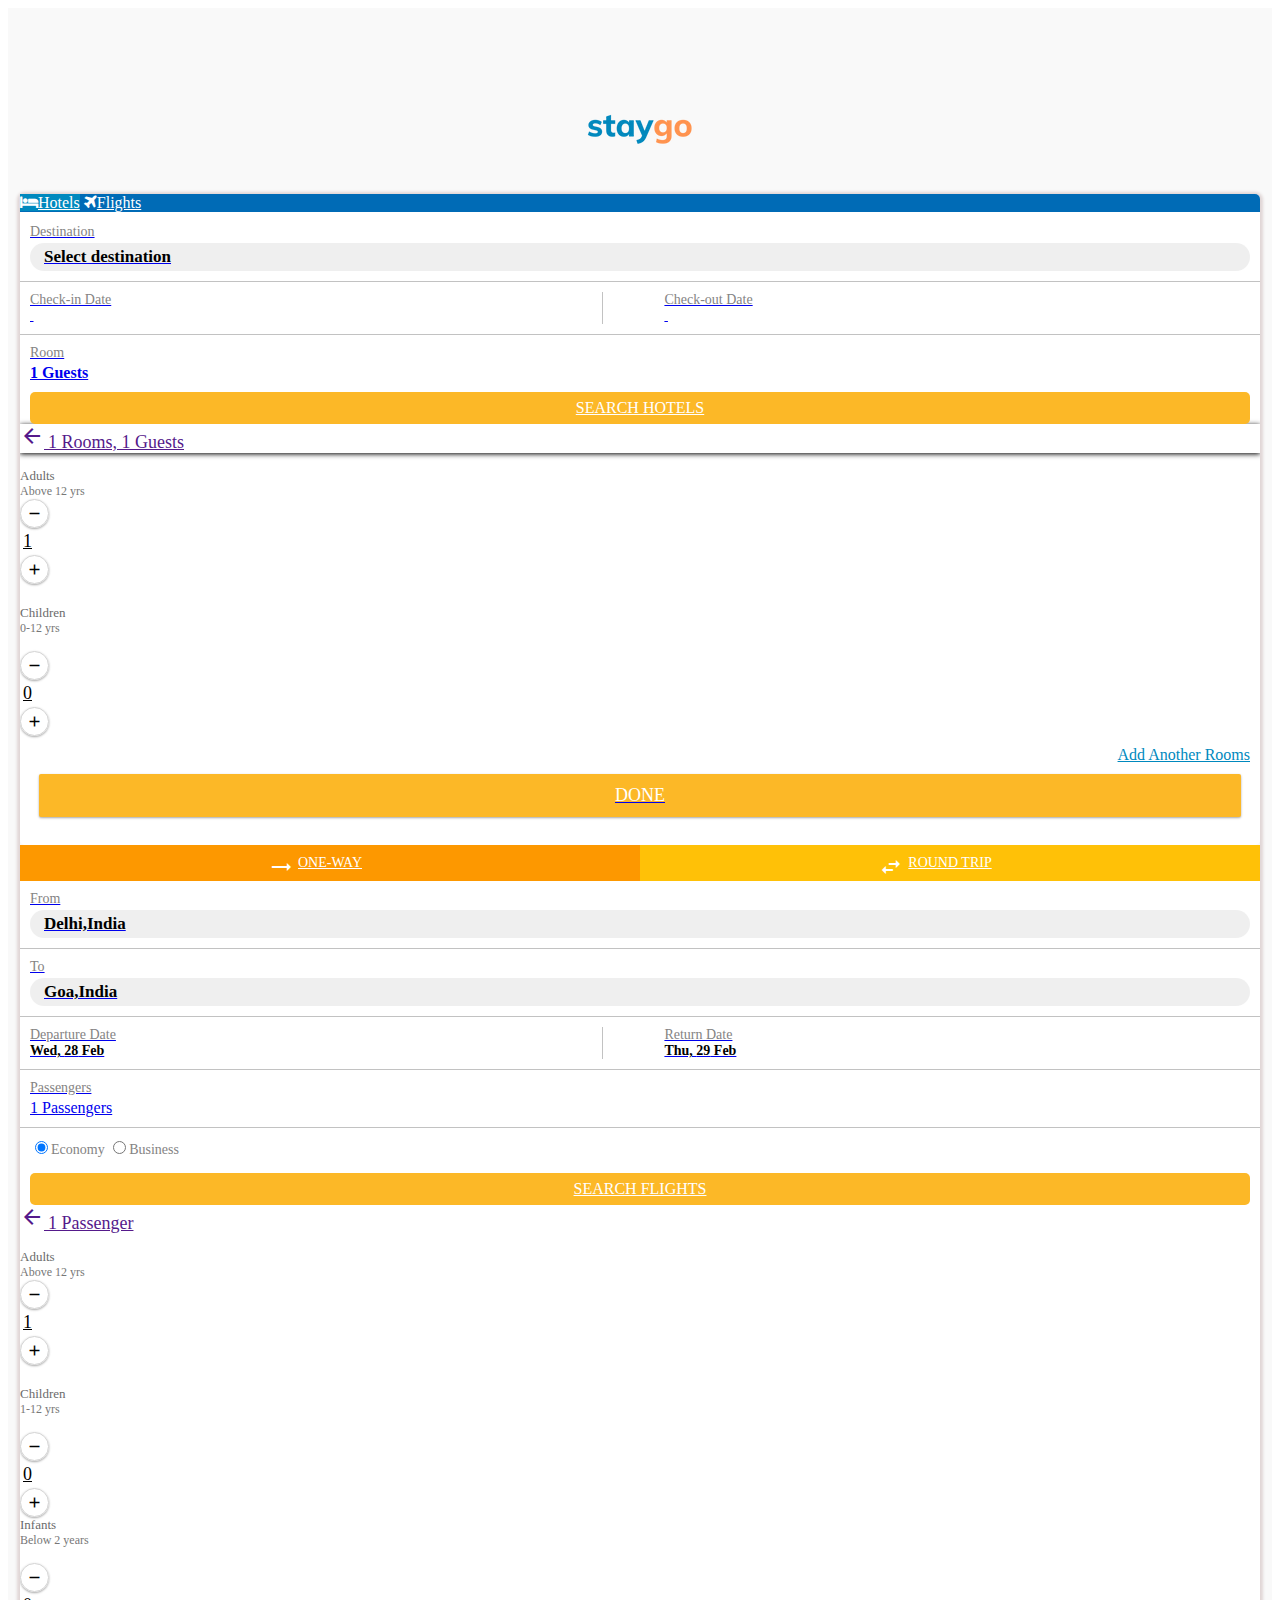
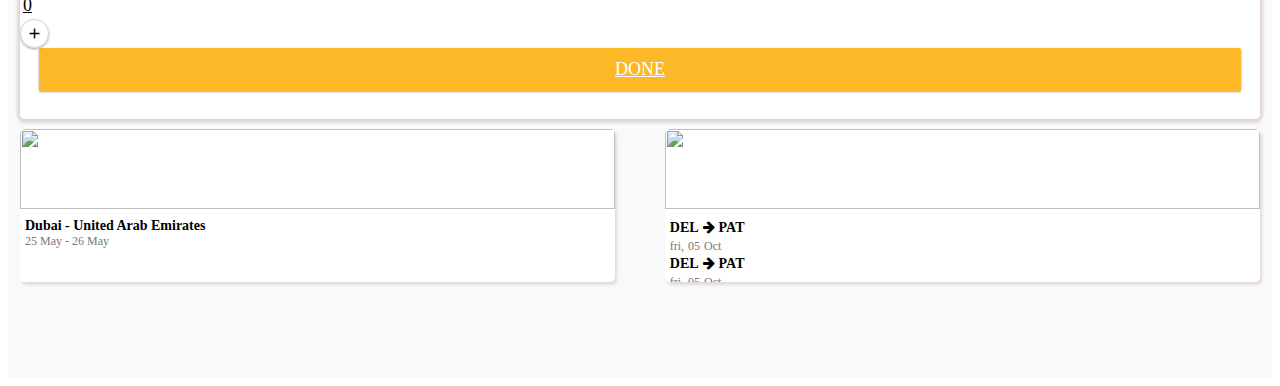
==== index.html @ bd372b21 "Update index.html" ====
<!DOCTYPE html>
<!--
    Copyright (c) 2012-2016 Adobe Systems Incorporated. All rights reserved.

    Licensed to the Apache Software Foundation (ASF) under one
    or more contributor license agreements.  See the NOTICE file
    distributed with this work for additional information
    regarding copyright ownership.  The ASF licenses this file
    to you under the Apache License, Version 2.0 (the
    "License"); you may not use this file except in compliance
    with the License.  You may obtain a copy of the License at

    http://www.apache.org/licenses/LICENSE-2.0

    Unless required by applicable law or agreed to in writing,
    software distributed under the License is distributed on an
    "AS IS" BASIS, WITHOUT WARRANTIES OR CONDITIONS OF ANY
     KIND, either express or implied.  See the License for the
    specific language governing permissions and limitations
    under the License.
-->

<head>
    <meta charset="utf-8" />
    <meta name="format-detection" content="telephone=no" />
    <meta name="msapplication-tap-highlight" content="no" />
    <meta name="viewport" content="user-scalable=no, initial-scale=1, maximum-scale=1, minimum-scale=1, width=device-width" />
    <!-- This is a wide open CSP declaration. To lock this down for production, see below. -->
    <!-- <meta http-equiv="Content-Security-Policy" content="default-src * 'unsafe-inline'; style-src 'self' 'unsafe-inline'; media-src *" />
    Good default declaration:
    * gap: is required only on iOS (when using UIWebView) and is needed for JS->native communication
    * https://ssl.gstatic.com is required only on Android and is needed for TalkBack to function properly
    * Disables use of eval() and inline scripts in order to mitigate risk of XSS vulnerabilities. To change this:
        * Enable inline JS: add 'unsafe-inline' to default-src
        * Enable eval(): add 'unsafe-eval' to default-src
    * Create your own at http://cspisawesome.com
    -->
    <!--
    <meta http-equiv="Content-Security-Policy" content="default-src *  data: gap: 'unsafe-inline' https://ssl.gstatic.com; style-src * 'unsafe-inline'; media-src *; script-src * 'unsafe-inline' " />
	-->
    <!--
	<meta http-equiv="Content-Security-Policy" content="img-src * 'self'; default-src *;  style-src * 'self' 'unsafe-inline' 'unsafe-eval';  script-src * 'self' 'unsafe-inline' 'unsafe-eval';"> -->

    <meta http-equiv="Content-Security-Policy" />
    <link href="https://fonts.googleapis.com/icon?family=Material+Icons" rel="stylesheet">
    <!-- Path to Framework7 Library CSS-->
    <link rel="stylesheet" href="css/framework7.material.min.css">
    <link rel="stylesheet" href="css/framework7.material.colors.min.css">
    <link rel="stylesheet" href="https://maxcdn.bootstrapcdn.com/font-awesome/4.7.0/css/font-awesome.min.css">
    
    <!-- Path to your custom app styles-->
    <link rel="stylesheet" href="css/my-appns.css">
	<link rel="stylesheet" href="css/my-app.css">
	<script type="text/javascript" src="//maps.googleapis.com/maps/api/js?key=AIzaSyB2xTOKHvuxgfndELjPAFrfYvoUbWLWhGo&sensor=false&libraries=places&"></script>
	<script src="js/infobox.js"></script> 
	 
    <title>staygo</title>
	
</head>

<body class="theme-green">
	<div class="lds-grid-loading  pageFlashLoaderKK" style="display:none;">
	  <div class="lds-grid">
	    <img src="img/logo_11.png">
	  </div>
	  <div class="lds-grid">
	   <img src="img/logo_5.svg" style="margin:25px;">
	  </div>
	  
	</div>
   
    <div class="views">
        <div class="view view-main">
            <div class="pages navbar-fixed toolbar-fixed">
                <div class="page pageBackgroundColor" data-page="index">
                   
                    <div class="page-content home-page-padding">
                        <div class="HomeCard">
                            <div class="carBackColor">
                                <a href="#" class="HomeLogoimg"><img src="img/logo_11.png"></a>
									<!--<div class="Searchall">Search all travel deals, in one go</div>-->
                                <div class="card-content-inner1">
                                    <div class="" id="chevron">
                                      
                                    </div>
                                </div>
                            </div>
							</div>

<div class="box-shadows">
                            <div class="toolbar tabbar toolbar-bottom">
    <div class="toolbar-inner">
      <a href="#tab-1" class="tab-link tab-link-active active"><i class="fa fa-bed"></i>Hotels</a>
      <a href="#tab-2" class="tab-link"><i class="fa fa-plane"></i>Flights</a>
      
    </div>
  </div>  
  <div class="tabs">
    <div id="tab-1" class="page-content tab tab-active active">
      <div class="block">
	  <div data-page="search-hotels">
	   
          <div class="search-hotelspage">
		
        <form class="BoxPageForm" name="searchHotel_frm" id="searchHotel_frm">   
		<div class="content-block paddingNOne">
		     <input type="hidden" name="latitude" id="latitude" value="" />
			 <input type="hidden" name="longitude" id="longitude" value="" />
			 <input type="hidden" name="destination" id="destination" value="" />
			 <input type="hidden" name="region_id" id="region_id" value="" />
			 <input type="hidden" name="region_name" id="region_name" value="" />
				<div class="HotelDiVBox">
					
					<div class="HotelDiVBoxRight">
						<a href="#" id="autocomplete-standalone-popup">
						<p class="item-title Pseitel">Destination</p>
						<p class="item-after PseitelDes"  id="selectedDest">Select destination</p>
						</a>
					</div>
				</div>
				<div class="HotelDiVBox">
				
					
					<div class="HotelDiVBoxRight Dateposition">
						<input type="hidden" name="startDate" id="startDate" value="">
						<input type="hidden" name="endDate" id="endDate" value="">
						 <a href="#" class="col-33 startDatecss calendarDatein" id="adivahacalendar">
                        
                        <div class="BoxPageLoc">Check-in Date</div>
						<div class="BoxPagebold" id="startDate_txt">&nbsp;</div>
						
                    </a>
						
						 <a href="#" class="col-33 endDatecss calendarDateout" id="">
                       <div class="BoxPageLoc">Check-out Date</div>
                        <div class="BoxPagebold" id="endDate_txt">&nbsp;</div>
						 
                    </a>
					<input type="text" name="appCalendar" id="appCalendar" value="" style="opacity: 0;">
					</div>
				</div>
			 
			   <div class="HotelDiVBox HotelDiVBox-last">
					
					<div class="HotelDiVBoxRight">
						<a href="#" data-popup=".aautocomplete-standalone-popup" class="open-popup">
						<p class="item-title Pseitel">Room</p>
						<p class="item-after "  id="selectedDest_adults">1 Guests</p>
						</a>
					</div>
				</div>
			 
			 
			 <a href="#" class="findHotelResults with-animation"><div class="btnHotelrel">SEARCH HOTELS</a></div>
			 
		<!-- Two popup use code -->
	  <div class="popup aautocomplete-standalone-popup">
		 <div class="navbar">
           <div class="navbar-inner">
             <div class="left"><a href="" class="link close-popup"><i class="material-icons">arrow_back</i> 
			   <span class="BoxPageNavbarTitle" id="roomGuestTxt">1 Rooms, 1 Guests </span></a></div>
              <!--<div class="right"> <a href="" class="link"><i class="material-icons">restore</i></a></div>-->
            </div>
         </div>
         <div class="page-content-not-use">
		  <div id="hotelroomspacksDetails"> <!-- Start Room List -->
		   <div class="card ks-facebook-card roomListcls">
		    <input type="hidden" name="adults[]" id="adults_0" value="1">
		    <input type="hidden" name="childs[]" id="childs_0" value="0">
			<div class="card-footer no-border"><a href="#" class="link rooming">Room</a></div>
				<div class="card-content"> 
				 <div class="content-block"> 
					<div class="roomPagePadding"> 
						<div class="row margin_br">
							<div class="col-60"> 
								<div class="roomPageTitle">Adults</div>
								<div class="roomPageTitleBottom">Above 12 yrs</div>
							</div>
							<div class="col-40">
								<div class="row roomPagePaddingBottom">
									<div class="col-33">
										<a href="#" class="link left pack_circle minusAdults" rel="0" ><i class="material-icons">remove</i></a>
									</div>
									<div class="col-33">
										<a href="#" class="link center" id="countAdults_0">1</a> 
									</div>
									<div class="col-33">
										<a href="#" class="link right pack_circle plusAduls" rel="0"><i class="material-icons">add</i></a>
									</div>
								</div>
							</div>
						</div>
					</div>
					<div class="roomPagePadding"> 
						<div class="row">
							<div class="col-60 marginbr"> 
								<div class="roomPageTitle">Children</div>
								<div class="roomPageTitleBottom">0-12 yrs</div>
							</div>
							<div class="col-40">
								<div class="row roomPagePaddingBottom">
									<div class="col-33">
										<a href="#" class="link left pack_circle minusChilds" rel="0"><i class="material-icons">remove</i></a>
									</div>
									<div class="col-33">
										<a href="#" class="link center" id="countChilds_0">0</a> 
									</div>
									<div class="col-33">
										<a href="#" class="link right pack_circle plusChilds" rel="0"><i class="material-icons">add</i></a>
									</div>
								</div>
							</div>
						</div>
						<div class="row">
							<div class="col-30">&nbsp;</div>
							<div class="col-70 childAgeCls" id="childAgeList_0"></div>
						</div>
					</div>
				</div>
			</div>
		</div>
	  </div><!-- End Room List-->	
	  
	  <div class="btn_addRooms">
	   <a href="#" class="addMoreRooms">Add Another Rooms</a>
	   <input type="hidden" name="number_of_rooms" id="number_of_rooms" value="1">
	    <input type="hidden" name="total_guest" id="total_guest" value="1">
	  </div>
	   <a href="#" class="close-popup"><div class="btn_DoneRooms">Done</div></a>
    </div>
	
   </div>
  </div> 
  </form>
  </div>
 </div>
 <div class="panel-overlay"></div>
 </div>
</div> 
 <!-- Tab2 start -->	
 <div id="tab-2" class="page-content tab">
      <div class="block">
        
        <div class="page-contents">
		
		<div class="flightRound">
		 <a href="#" class="tripType active" rel="oneway"><i class="material-icons">trending_flat</i>ONE-WAY</a>
		 <a href="#" class="tripType" rel="round"><i class="material-icons">swap_horiz</i>ROUND TRIP</a>
		</div>
			
       <form class="BoxPageForm" name="searchFlight_frm" id="searchFlight_frm">
        <input type="hidden" name="one_way" id="one_way" value="true">
        <input type="hidden" name="flight_from" id="flight_from" value="Delhi, India"> 		
        <input type="hidden" name="flight_locationId" id="flight_locationId" value="DEL">
     
        <input type="hidden" name="flight_to" id="flight_to" value="Goa, India"> 	 
        <input type="hidden" name="flight_to_locationId" id="flight_to_locationId" value="GOI">		
		<div class="content-block paddingNOne">
				<div class="HotelDiVBox">
					
					<div class="HotelDiVBoxRight">
						<a href="#" id="flight-autocomplete-standalone-popup-from">
						<p class="item-title Pseitel">From</p>
						<p class="item-after PseitelDes" id="flight_selectedDest">Delhi,India</p>
						</a>
					</div>
				</div>
				
				<div class="HotelDiVBox">
					
					<div class="HotelDiVBoxRight">
						<a href="#" id="flight-autocomplete-standalone-popup-to">
						<p class="item-title Pseitel">To</p>
						<p class="item-after PseitelDes"  id="flight_selectedToDest">Goa,India</p>
						</a>
					</div>
				</div>
				<div class="HotelDiVBox Dateposition">
				
					<div class="HotelDiVBoxRight">
						<input type="hidden" name="fligth_startDate" id="fligth_startDate" value="">
						<input type="hidden" name="fligth_endDate" id="fligth_endDate" value="">
						<a href="#" class="col-33 flightstartDatecss calendarDatein" id="adivahacalendar">
                        <div class="BoxPageLoc">Departure Date</div>
						<div class="BoxPagebold" id="fligth_startDate_txt">Wed, <span class="Date_txt">28</span> Feb</div>
                    </a>
					<a href="#" class="col-33 flightendDatecss calendarDateout " id="">
                     <div class="BoxPageLoc">Return Date</div>
                     <div class="BoxPagebold" id="fligth_endDate_txt">Thu, <span class="Date_txt">29</span> Feb</div>
                    </a>
					<input type="text" name="flightappCalendar" id="flightappCalendar" value="" style="opacity: 0;">
					</div>
				</div>
			    <div class="HotelDiVBox ">
				
					<div class="HotelDiVBoxRight">
						<a href="#" data-popup=".flight-aautocomplete-standalone-popup" class="open-popup">
						<p class="item-title Pseitel">Passengers</p>
						<p class="item-after "  id="selectedPassengers">1 Passengers</p>
						</a>
					</div>
				</div>
				<div class="HotelDiVBox HotelDiVBox-last HotelDiVBox-last-flight">
					
					<div class="HotelDiVBoxRight">
					<p class="item-title Pseitel">
					  <input type="radio" name="result" checked="checked" value="Economy">Economy 
					  <input type="radio" name="result" value="Business">Business
					 </p>
					</div>
				</div>
			 
			 
			 <div class="btnHotelrel"><a href="#" class="findFlightResults with-animation">SEARCH FLIGHTS</a></div>
		
	  <div class="popup flight-aautocomplete-standalone-popup">
		 <div class="navbar">
           <div class="navbar-inner">
             <div class="left"><a href="" class="link close-popup"><i class="material-icons">arrow_back</i> 
			   <span class="BoxPageNavbarTitle" id="roomGuestTxt">1 Passenger </span></a></div>
            </div>
         </div>
         <div class="page-content-not-use">
		  <div id="roomspacksDetails"> 
		  <div class="card ks-facebook-card flight_roomListcls">
		    <input type="hidden" name="adults" id="adults" value="1">
		    <input type="hidden" name="childs" id="childs" value="0">
			<input type="hidden" name="infants" id="infants" value="0">
			<div class="card-footer no-border"><a href="#" class="link">&nbsp;</a></div>
				<div class="card-content"> 
				 <div class="content-block"> 
					<div class="roomPagePadding"> 
						<div class="row margin_br">
							<div class="col-60"> 
								<div class="roomPageTitle">Adults</div>
								<div class="roomPageTitleBottom">Above 12 yrs</div>
							</div>
							<div class="col-40">
								<div class="row roomPagePaddingBottom">
									<div class="col-33">
										<a href="#" class="link left pack_circle managePassenger" mType="adults" aType="remove"><i class="material-icons">remove</i></a>
									</div>
									<div class="col-33">
										<a href="#" class="link center" id="countAdults">1</a> 
									</div>
									<div class="col-33">
										<a href="#" class="link right pack_circle managePassenger" mType="adults" aType="add"><i class="material-icons">add</i></a>
									</div>
								</div>
							</div>
						</div>
					</div>
					<div class="roomPagePadding"> 
						<div class="row">
							<div class="col-60 marginbr"> 
								<div class="roomPageTitle">Children</div>
								<div class="roomPageTitleBottom">1-12 yrs</div>
							</div>
							<div class="col-40">
								<div class="row roomPagePaddingBottom">
									<div class="col-33">
										<a href="#" class="link left pack_circle managePassenger" mType="childs" aType="remove"><i class="material-icons">remove</i></a>
									</div>
									<div class="col-33">
										<a href="#" class="link center" id="countChilds">0</a> 
									</div>
									<div class="col-33">
										<a href="#" class="link right pack_circle managePassenger" mType="childs" aType="add"><i class="material-icons">add</i></a>
									</div>
								</div>
							</div>
						</div>
					</div>
					<div class="roomPagePadding"> 
						<div class="row">
							<div class="col-60 marginbr"> 
								<div class="roomPageTitle">Infants</div>
								<div class="roomPageTitleBottom">Below 2 years</div>
							</div>
							<div class="col-40">
								<div class="row roomPagePaddingBottom">
									<div class="col-33">
										<a href="#" class="link left pack_circle managePassenger" mType="infants" aType="remove"><i class="material-icons">remove</i></a>
									</div>
									<div class="col-33">
										<a href="#" class="link center" id="countInfants">0</a> 
									</div>
									<div class="col-33">
										<a href="#" class="link right pack_circle managePassenger" mType="infants" aType="add"><i class="material-icons">add</i></a>
									</div>
								</div>
							</div>
						</div>
					</div>
					
				</div>
			</div>
		</div>
	  </div>	
	   <div class="btn_DoneRooms"><a href="#" class="close-popup">Done</a></div>
    </div>
	
   </div>
  </div> 
  </form>
  
 </div>
 </div>
 </div>
</div> <!-- Close Tabs -->
</div>
<div class="history-home-page">
	<div class="history-home-page-main"  id="storeHotelLists">
		<div class="history-home-page-main-left">
			<img src="img/hotels1.jpeg">
		</div>
		<div class="history-home-page-main-right">
			<div class="history-home-text">Dubai - United Arab Emirates </div>
			<div class="history-home-text1">25 May - 26 May </div>
			<div class="history-home-text2" style="width:50%;float:left;"><i class="fa fa-user"></i> 2 Guests </div>
			<div class="history-home-text3" style="width:50%;float:left;"><i class="fa fa-bed"></i>1 Room </div>
		</div>
		
	</div>
</div>

<div class="history-home-page"  style="margin-left: 4%;">
<div class="history-home-page-main" id="storeFlightLists">

	<div class="history-home-page-main-left">
		<img src="img/flights1.jpeg">
	</div>
	<div class="history-home-page-main-right">
		<div class="history-recents">
			<div class="history-recents-left">
				<div class="deltopatfri">
				<div class="deltopatfri1">
					<span>DEL</span> <span><i class="fa fa-arrow-right"></i></span> <span>PAT</span>
					</div>
						<div class="deltopatfri2">
					<span>fri,</span> <span>05</span> <span>Oct</span>
				</div>
					
				</div>
				<div class="deltopatfri">
				<div class="deltopatfri1">
					<span>DEL</span> <span><i class="fa fa-arrow-right"></i></span> <span>PAT</span>
					</div>
						<div class="deltopatfri2">
					<span>fri,</span> <span>05</span> <span>Oct</span>
				</div>
					
				</div>
		</div>
	
		</div>
	
		
		<div class="history-home-text2"><i class="fa fa-briefcase"></i>  Economy<span class="economyadlet">1 <i class="fa fa-male"></i> </span> </div>
		
	</div>
</div>
 
</div>
					 
 <!---->


</div>
</div>
</div>
</div>

    <!-- Path to Framework7 Library JS-->
    <script type="text/javascript" src="js/framework7.min.js"></script>
    <!-- Path to your app js-->
    <script type="text/javascript" src="js/my-app.js"></script>
    <script type="text/javascript" src="cordova.js"></script>
    <script type="text/javascript" src="js/index.js"></script>
	
    <script type="text/javascript">
        app.initialize();
    </script>
</body>

</html>
---- css/my-app.css ----
* {box-sizing: border-box;outline: 0;border-collapse: collapse;}
.navbar{background-color: #0089be  !important;}
.HomeCard{}
.card-content-inner1{position: absolute;top: 127px;left: 0px;right: 0px;overflow-y: hidden;}
.titeltext{font-size:15px;color:#192044;padding:7px 7px 7px 8px;font-weight:500;text-align:center}
.buttonspace{    min-height: 52px;}
 .theme-green .toolbar{    background-color: #006bb6;}
.buttoncol{padding:35px;width:50%;height:50%;text-align:center}
 .toolbar-fixed .page-content {
      padding: 6em 12px !important;
    
}
.navbar-fixed.toolbar-fixed .page-content{ }
.contentblock1{
	margin: 0px;
    padding: 0px;
    width: 100%;
    float: left;
    padding-top: 7rem;
    display: flex;
    justify-content: center;
    padding-bottom: 0px;
}
.contentblock1 li{float: left;text-align: center;margin-bottom: 20px;}
.contentblock1 li:first-child{margin-right:12px;}
.contentblock1 li a{float: left;
    margin: 0 auto;
    display: inline-block;
    padding: 18px 38px;
    background-color: rgba(0, 188, 212, 0.8);
    border-radius: 5px;
    border: 1px solid #fff;}
.contentblock1 li a i{
       height: 70px;
    width: 95px;/*
    border-radius: 15px;
    border: 2px solid #ddd;
    padding: 18px 0px 0px 0px;*/
    font-size: 40px;    display: inline;}
.buttonhomecard .card-content{width: 80%;margin: 0 auto;}
	
.contentblock1 li a .displaysection {
    display: none;
    font-size: 13px;   /* margin-top: 10px;*/
}

.buttonhomecard{    background-color: transparent;
      float: left;
    width: 100%;
    margin: 42px 0px 0px 0px;
    box-shadow: none;
;}
.carBackColor{/*position: relative;top: 8em;    margin-top: 57px;*/}

.colorIcons{color:#ddd}.colorIcons i{color:#ddd;background-color:#ddd}

.homeadCard .buttons-row .button{    margin-bottom: 15px;
    display: inline-block;
    width: 90px;
    height: 90px;
    text-align: center;
   
    border-radius: 50%;
    background-color: transparent !important;
    padding: 25px;
    font-size: 13px;
    text-transform: capitalize;
    line-height: 22px!important;
    color: #fff;}
.buttonhomecard .with-animation{background-color: #5f707f !important;color: #ffffff;}
.homeadCard .buttons-row .button i{    font-size: 19px;
    border: 2px solid #fff;
    border-radius: 50%;
    height: 60px;
    width: 60px;}


img.ks-demo-lazy {display: block;width: 100%;height: auto;}
.boxPage-title{color: #fff;background-color: #393939;margin: 0px;padding: 16px;text-align: left;position: relative; padding-left: 44px;}
.BoxPageForm{width: 100%;float: left;}
.BoxPageBorder-bottom{border-bottom: 1px solid #ccc;padding-bottom: 12px;margin-top: 18px;}
.BoxPageDelhi{ font-size: 20px;color: #000;font-weight: 550;}	
.LocationPageDiv{width: 100%;display: inherit;padding: 1em 0em 0.4em 0em;border-bottom: 1px solid #ececec;}	
.BoxPageLoc .material-icons{font-size: 13px;}
.ks-facebook-card .card-footer {background: #fafafa;}	
.ks-facebook-card .card-footer a:first-child{color: #81848b;font-weight: 500;padding: 0px;text-align: left;}	
.ks-facebook-card .card-footer a {color: #81848b;font-weight: 500;padding: 0px;text-align: right;}	
.ks-facebook-card .card-footer a i{margin-top: 6px;}	
.LocationPageTitle{color: #34a496;font-size: 17px;font-weight: 400;margin: 0px;}	
.LocationPageIcons{color: #2f2f2f;font-size: 22px;}	
.LocationPageText{color: #000;font-size: 18px;}	
.roomPageTitle{font-size: 13px;color: #6b6b6b;}	
.roomPageTitleBottom{color: #777;font-size: 12px;}
.roomPagePadding{padding: 1em 0em 1em 0em;}	
.roomPagePaddingBottom{padding: 0em 0em;}	
.boxPagepage-content{padding:0px;}
.BoxPageNavbarTitle{padding: 0em 0em 0em 0em;font-size: 18px;}
.search-hotelspage .navbar{box-shadow: 0px 1px 5px #000000;}
.search-resultsPageNavbarTitle{padding: 0em 0em 0em 0em;font-size: 17px;}
.search-resultsPageNavbarTitlef{font-size: 12px;color: #fff;}
.boxPage-title .material-icons{font-size: 20px;position: absolute;top: 16px;left: 25px;}
.BoxPageHotelNear{font-size: 20px; margin-left: 40px;}
.boxPagebrightnessIcons{text-align:center;}
.boxPagebutton-big{font-size: 14px;padding: 0.5em;height: inherit;margin-top: 5em;}	
.locationPageNaver{background-color: #fff !important;box-shadow: 0 10px 20px rgba(0,0,0,.19), 0 6px 6px rgba(0,0,0,.23) !important;top: 0px;left: 0px;right: 0px;position: absolute;}	
.locationPageNaver .material-icons{color:#000;position: relative;left: 10px;top: 4px;}	
.panel { width: 80%; }
.toolbar-inner {  }
.theme-green .searchbar{    background-color: #0089be;}
.locationPagePlaceholder input[placeholder] {color: #b5b0b0 !important;border-bottom: 0px solid #7d0b0b;font-size: 16px;    padding: 18px!important;}
.SearchPagetile{background-color: #0089be;margin: 0px;padding: 0px;text-align: center;position: fixed;left: 0px;right: 0px;z-index: 999; box-shadow: 0 2px 12px rgba(0,0,0,.175);}
.locationPagePlaceholder{min-height: 56px;width: 100%;}
.SearchPagetile>.buttons-row>a{margin: 0px;padding:0em;color: #fff !important;font-size: 14px;text-transform: capitalize;border-left: 1px solid #6d9e3c;
    border-right: 1px solid #8bc550;}
.SearchPagetile>.buttons-row>a:last-child{border-right: 0px solid #fff;}
.ResultsPageCard .card .item-content .item-inner:after{height: 0px;}
.ResultsPageMaxWidth{background-color:transparent;-webkit-background-size:cover;background-size:cover;-webkit-transform:translate3d(0,0,0) scale(1);-moz-transform:translate3d(0,0,0) scale(1);-ms-transform:translate3d(0,0,0) scale(1);-o-transform:translate3d(0,0,0) scale(1);transform:translate3d(0,0,0) scale(1);-webkit-transition-duration:.4s;-moz-transition-duration:.4s;-ms-transition-duration:.4s;-o-transition-duration:.4s;transition-duration:.4s;width:100px;height:100px;overflow:hidden;position:relative}
.ResultsPageMaxWidth img{width: 100%;height: 100%;}
.Resultsfavorite{color:#fdfdfd!important;position:absolute;right:8px;top:66px;font-size:20px!important}
.ResultsTetelHotel{font-size: 18px;
    }	
.ResultsTetelHotell{font-size: 11px !important;color: #807c7c;    margin: 0px 0px 0px 0px;}
.ResultsTetelstar_rate{color: #807c7c;font-size: 12px !important;    margin: 0px 0px 0px 0px;}
.ResultsTetelstar_rate i{font-size: 12px;
    padding: 0 4px 0 0;
    position: relative;
    top: 1px;
    color: #0089be;}
.ResultsTetelReviews{color: #8b8b8b;font-size: 10px !important;width:100%;}
.TripAdvisorImg{
	background: url([data-uri]) no-repeat center;
  -webkit-background-size: cover;
  background-size: cover;
  -webkit-transform: translate3d(0, 0, 0) scale(1);
  -moz-transform: translate3d(0, 0, 0) scale(1);
  -ms-transform: translate3d(0, 0, 0) scale(1);
  -o-transform: translate3d(0, 0, 0) scale(1);
  transform: translate3d(0, 0, 0) scale(1);
  -webkit-transition-duration: 400ms;
  -moz-transition-duration: 400ms;
  -ms-transition-duration: 400ms;
  -o-transition-duration: 400ms;
  transition-duration: 400ms;
  float: left;width: 25px;height: 18px;margin: 0px 1px 0px 0px;}
.item-innerPrices{    position: absolute;
    background: #00000085;
    width: 31%;
    display: inherit;
    top: 4em;}	
.sre4pde40{top: 86px;position: absolute;right: 10px;font-size: 13px;font-weight: 600;color: #7a9769;}	
.itemTitel12{text-decoration: line-through;
    font-size: 11px;
    color: #9E9E9E;
    margin: 5px 5px;}	
.itemTitel12{}
.itemTitel24price{    color: #fff;
    font-size: 15px;
    font-weight: 600;}
.itemTitel2Night{color: #a1a1a1;font-size: 11px;}
.itemTitel6room{color: #cd7068;font-size: 10px;}
.CardFooterMateriall{background-color: #fafafa;min-height:20px;border: 2px solid #fafafa;border-radius: 61px margin: 12px;}
.CardFooterMateriall a{color: #1c1c1c !important;font-size: 12px;}
.CardFooterMateriall a i{font-size: 11px;color: green;font-weight: 600;float: left;padding: 2px 0px 0px 0px;}
.material-iconsclear{}
.CardFooterMaterial{padding: 0px 16px;}
.CardFooterMaterial:before{height:0px;}	 
.CardFooterMateriall:before{height:0px;}
.FooterMaterialDeal{background:url(../img/deal.png) center no-repeat;background-size:100%;margin:4px 18px 6px 1px;padding:9px 13px;color:#fff!important;font-size:9px;width:7%}
.FootFlatOff{font-size: 10px;color: #444!important;font-weight: 600;width: 100%;}
.fooAddMore{color: #28a995!important;font-size: 9px;}
.ResultsPagehover{-moz-transition:all 0.3s;-webkit-transition:all 0.3s;transition:all 0.3s;overflow: hidden;padding: 0px !important;}
.ResultsPagehover:hover .ResultsPageMaxWidth{-moz-transform:scale(1.1);-webkit-transform:scale(1.1);transform:scale(1.1);}
.ft-detail-header-img .card-header {min-height: 292px;background-size: cover;background-position: center;padding:0px;}
.cardDiscoverLowest{padding: 1em;}
.cardDiscoverLowest>.card-content>.list-block>ul>li>a{}
.cardDiscoverLowest>.card-content>.list-block>ul>li>a>.item-media{}
.cardDiscoverLowest>.card-content>.list-block>ul>li>a>.item-media>i{color: #798a92;}
.cardDiscoverLowest>.card-content>.list-block>ul>li>a>.item-inner{}
.cardDiscoverLowest>.card-content>.list-block>ul>li>a>.item-inner>.item-title{font-size: 16px;color: #000;}
.cardDiscoverLowest>.card-content>.list-block>ul>li>a>.item-inner:after{height: 0px;}
/*.pageBackgroundColor{background: #edf0f5;}*/
.pageBackgroundColor{  
   }
.pageBackgroundColor .home-page-padding	{    background-color: transparent;}
.pageBackgroundColor .navbar {background-color: transparent !important;}
.GoanlabelIoncs{background-color: #444;box-shadow: 0 10px 20px rgba(0,0,0,.19), 0 6px 6px rgba(0,0,0,.23);margin: 0 auto;border-radius: 50%; height: 39px;width: 50px;padding: 11px 0px 0px 0px;text-align: center;font-size: 25px;color: #fff;}
.search-resultsPagebottom{background-color: #545454 !important;}
.search-resultsPagebottom a{padding: 0px 12px 0px 7px !important;text-transform: uppercase;}
.search-resultsPagebottom a i{font-size: 25px;padding: 6px 5px 6px 0px;}
.GoanlabelTitle{font-size: 20px;}
.Goanlabelcode{color: #a59e9e;}
.DoneBtn{position: fixed;bottom: 0px;left: 0px;right: 0px;border-radius: 0px;}
.navbarHome{margin: 0px;padding: 0px;text-transform: capitalize;font-size: 13px;}
.BottonRowHome .active{    border-bottom: 2px solid #fff;}
.navbarHome a{color: #fff;font-size: 16px;padding: 18px 20px 11px 20px;}
.HomeNotifications{    padding: 12px;}
.HomeNotifications a{color: #fff;font-size: 16px;}
.detailsPageeNaver .right{display:none;}
.detailsPagecontent{padding: 0px !important;}
.detailsPagecontent .ft-detail-header-img{margin: 0px!important;box-shadow: none;}
.TitleRelease{font-size: 18px !important;}
.content-block-margin{margin: 0px;padding: 0px;color: #000;font-size: 15px;width:100%;}
.detailsPagecontentTi{}
.detailsPagecontentpr{}
.detailsPagecontentprad{float: right;float: right;font-size: 9px;display:none;}
.HotelOverview{overflow: hidden;padding: 0px 0px 12px 0px;    border-bottom: 1px solid #ddd;border-top: 1px solid #ddd;}
.SelectRoomPageOver{display: inherit;text-align: center;}
.SelectRoomPageOver a{border-right: 1px solid #ddd;color: #000 !important;font-size: 11px;float: left;width:35.3%;    padding: 0px 0px;}
.Movies-login{padding-top: 12px;}
.Loginfontsize{font-size:13px !important;}
.toolbar-bottomSelectRoom{display:none;}
.SelectRoomPageOver a:first-child{}
.SelectRoomPageOver .bookBtnsel{background-color:#0089be;color:#fff!important;width: 85px;margin-right:-12px;float: right;}
.detailsPageMap{padding: 12px 13px 13px 1px;width: 100%;}
.HotelOverview .content-block-title{color: #000;overflow: hidden;font-weight: 600;font-size: 16px;margin-left: -16px;}
.HotelExcellent{}
.Amenities{clear: both;}
.Amenities-title{font-size: 18px;margin-bottom: 1em;}
.Amenities .buttons-row a{line-height: 0px;height: inherit;margin-left: 0px;padding: 0px;}
.buttons-row-top_kis{margin-bottom: 2em;}
.nearbyTitle{font-size: 18px;color: #212121;padding: 0px;    font-weight: 600;}
.Amenities .buttons-row a i{font-size: 13px;}
.Amenities .buttons-row a p{font-size: 9px;color:#000;}
.cardHomeStar{text-align:center;}
.ALL_HOTELS{background-color: #0089be;padding-top: 1em;display:none;}
.ALL_HOTELS .buttons-row{}
.ALL_HOTELS .buttons-row .active{border-bottom: 2px solid #fff;}
.ALL_HOTELS .buttons-row a{color: #fff !important;}
.margin_reviewPage{margin:8px;} 
.review-hotel-detailsPage:after{    content: '';
    position: absolute;left: 0;top: 0;bottom: auto;right: auto;height: 1px;
    width: 100%;background-color: #e1e1e1;display: block;z-index: 15;-webkit-transform-origin: 50% 0;    transform-origin: 50% 0;}
.inclusionsPolc{margin: 0px;text-align: right;display: inherit;font-size: 12px;}
.3Rooms-rev{margin: 0px;}
.card-header-Title{margin: 0px;}
.Tariff-Details{}	
.Tariff-Details .Tariff-DetailsTitle{float: left;}	
.Tariff-Details .Tariff-DetailsPrice{float: right;}	
.Tariff-Details-border{border-top: 1px solid #e1e1e1;}
.ContinueColorbkas{background-color:#2aa39e !important;}
.ContinueColorbk{ background-color:#3a5a97!important;}
.adChecbox{background-color: #f5f5f5;padding: 8px;}
.NearbyLandmarks .item-content .item-media{width: 17%;}
.list-block-label-text-align{text-align: right;}	
.HotelPolicies{border-top: 1px solid #ddd;}
.hotel-policies-title{font-size: 18px;color: #212121;margin-bottom: 1em;    font-weight: 600;}
.HotelPolicies{margin-bottom: 4em;}
.HotelPolicies .HotelPolicies-check{text-align: center; font-size: 12px;color: #777;margin-bottom: 12px;}
.HotelPolicies .HotelPolicies-check-Time{text-align: center;    color: #000;}
.Check-In-Cardout{margin: 0px;margin-bottom: 4em !important;padding: 1em;margin-top: 1em;}
.Check-In-Cardout .HotelPolicies-check{font-size: 12px;color: #777;margin-bottom: 12px;}
.Check-In-Cardout .HotelPolicies-check-Time{color: #000;}
.toolbar-bottomDetailsPage{background-color: #333333 !important;}
.toolbar-bottomDetailsPage .select-btn{background-color: #0089be;border-radius: 1px;height: 40px !important;margin: 0px 10px 0px 0px;}
.startingFrom{font-size: 13px;}
.home-page-padding{padding-top:56px !important;}
.childAgeCls{}
.childAgeCls select{border: 1px solid #ececec;background-color: #fff;margin: 3px;height: 30px;padding: 3px;color: #313131;border-radius: 50px;width: 30%;margin-bottom: 15px;}

.search-hotelspage>.page-content{padding-top: 56px !important;}
.card-margin-add{margin: 5em 0em 1em 0em;border-radius: 0px;display:none;}

/*
.plusChilds i, .minusChilds i, .minusAdults i, .plusAduls i{font-size: 17px;color: #000;border-radius: 50%;border: 1px solid #d2d2d2; padding: 5px;box-shadow: 0 1px 3px rgba(0,0,0,.12), 0 1px 2px rgba(0,0,0,.24);}
*/

.pack_circle i{font-size: 17px;color: #000;border-radius: 50%;border: 1px solid #d2d2d2; padding: 5px;box-shadow: 0 1px 3px rgba(0,0,0,.12), 0 1px 2px rgba(0,0,0,.24);}


.roomPagePaddingBottom .center{font-size: 18px;color: #000 !important;padding: 3px;display: inline-block;}
.btn_addRooms{text-align: right;margin: 10px 10px 10px 10px;}
.btn_addRooms a{display: inline-block;color: #0089be;}
.search-results-page-content{padding-top: 35px !important;}
#hotelResults{margin: 36px 0 32px 0px;}
#hotelResults ul:before{height: 0px;}
#hotelResults .item-content{padding-left: 0px;    padding: 0px;}
#hotelResults .item-inner{padding:0px;margin-left: 5px;}
.btn_DoneRooms{width: 97%;background-color:#fcb827;padding: 11px;box-shadow: 0 1px 3px rgba(0,0,0,.12), 0 1px 2px rgba(0,0,0,.24);text-align: center;margin: 0 auto;border-radius: 2px;margin-bottom: 1em;    color: #fff;
    font-size: 18px;text-transform: uppercase;}
.btn_DoneRooms a{color: #fff;    font-size: 18px;}

#flightappCalendar{}
.HotelDiVBoxRight p{margin: 0px;}
/* star raging */
.icons_strall{font-size: 14px;padding: 10px 0px 6px 0px;}
.str_1:before, .str_2:before, .str_3:before, .str_4:before, .str_5:before{top: 1px;position: absolute;color: #fab000;display: inline-block;font-family: FontAwesome;font-style: normal;font-weight: normal;}
.rating-static{background-image: none;left: 64px;}
.str_1:before {content: "\f005";}
.str_2:before {content: "\f005\f005";}
.str_3:before {content: "\f005\f005\f005";}
.str_4:before {content: "\f005\f005\f005\f005";}
.str_5:before {content: "\f005\f005\f005\f005\f005";}
/*Ratings*/
.ratings:before, .ratings:after {display: inline-block;font-family: FontAwesome;font-style: normal;
	font-weight: normal;position: absolute;top: 0px;left: 13px;font-size: 14px;}
.ratings {display: inline-block;font-family: FontAwesome;font-style: normal;font-weight: normal;}
.ratings:after {color: #fd9800;}
.ratings:before {color: #d7eeee;content: "\f005\f005\f005\f005\f005";position: absolute;}
.ratings.one:after {content: "\f005";}
.ratings.str_1-0:after {content: "\f005";}
.ratings.str_1-5:after {content: "\f005";}
.ratings.str_1-5:after {content: "\f005\f089";}
.ratings.str_2:after {content: "\f005\f005";}
.ratings.str_2-5:after {content: "\f005\f005\f089";}
.ratings.str_3:after {content: "\f005\f005\f005";}
.ratings.str_3-5:after {content: "\f005\f005\f005\f089";}
.ratings.str_4:after {content: "\f005\f005\f005\f005";}
.ratings.str_4-5:after {content: "\f005\f005\f005\f005\f089";}
.ratings.str_5:after {content: "\f005\f005\f005\f005\f005";}
.ratings.str_5:after {content: "\f005\f005\f005\f005\f005";}
.ratings.str_5:before {content: "\f005\f005\f005\f005\f005";position: absolute;color: #e9f7f8;}



.detailsPagecontent{}
.detailsPagecontent .CardFooterMaterial{min-height: 0px;padding-bottom: 0px; }
.OverviewdetailsPagetitle{font-size:16px;font-weight:600;color:#444;padding-bottom:43px;padding-left:15px;margin-left:-16px}
.detailsPagecontentpr{margin:-37px 0 0;color:#444;overflow:hidden;font-weight:500;font-size:14px}
.OverviewdetailsPagetitleroomfess{padding-bottom: 19px;padding-top: 23px;padding-left: -16px;color: #444;font-size: 17px;font-weight: 600;margin-left: 2px;}
.PropertyAmenityHtmlli{list-style: none;padding: 0px 0px 0px 1px;margin-bottom: 0px;}
.PropertyAmenityHtmlli li{position: relative;padding: 2px 7px 2px 5px;}
.PropertyAmenityHtmlli li a{}
.view, .views {z-index: 1000;}
.page{background-color:#f7f7f7b3;}
.ContenHotelDetails{margin-bottom:10px;}
.ContenHotelDetails p{}
.select-roomscss{}
.navbar-fixed.toolbar-fixed .page-content {
   
}
.select-roomscss .page-content{padding-top:56px !important;}
#roomLists .item-content{padding: 10px 10px 10px 10px;}
#roomLists .item-inner{padding: 0px;height: 92px;
    overflow: hidden;}
.card-headerPricing{padding: 0px;}
.booking_forminner .row .item-input select, 
.booking_forminner .row .item-input select,
.booking_forminner .row .item-input select
{
	width: 100%;height: 35px;margin-bottom: 10px;border: 0px solid #e4e4e4;background-color:#fff;
	color: #777;    border-bottom: 1px solid #e4e4e4;}
.booking_forminner .row .item-input input, 
.booking_forminner .row .item-input input,
.booking_forminner .row .item-input input
{width: 95%;height: 33px;margin-bottom: 10px;border: 0px solid #e4e4e4;color: #777;border-bottom: 1px solid #e4e4e4;}
.booking_forminner .row .item-title, 
.booking_forminner .row .item-title{
	font-size: 12px;    color: #000;;margin-bottom: 3px;
	}
.weli_use{font-size: 9px;color: #000;}
.booking_forminner .card-headerPricing{margin-bottom: 18px;font-size: 19px;
    font-weight: 600;
}
#onlinePageData{}
.confirmation-page-conten{padding-top: 50px !important;}
.cancellation-paragraph{font-size: 13px;text-align: justify;padding: 16px;}
.cancellation-paragraph strong{}
.cancellation-paragraph b{margin-top: 8px;display: inherit;}
.popup-inclusionPolicy{}
.close-popup-ioncsfa{position: absolute;top: 0px;right: 10px;}
.close-popup-ioncsfa .fa{    font-size: 28px;}
.popup-inclusionPolicyblock h2{font-size: 17px;margin: 0px;}
.popup-inclusionPolicyblock p{    margin: 0px 0px 10px 0px;}
.appCalendarposition{position:relative;margin-top: 18px;}
#appCalendar{border:0;position:absolute;top:0px;left:0;right:0;width:100%;font-size:18px;color:#000;height:40px;background-color:transparent;padding:10px 0;opacity:0;    height: 100%;}
.Dateposition{position: relative;}
.boxPagebrightnessIcons{    display: inherit;
    position: absolute;
    z-index: 999;
    margin-top: 91px;}
.content-block-marginder{margin:0;padding:16px 0 0;width:100%}
.color-graypadeins{}
.color-gray{font-size:12px}
#postalCode{width: 99%;}
.card-header-January{padding: 0px;min-height: inherit;}
.card-header-January a{color: #777 !important;text-transform: initial !important;font-size: 11px!important;}
.card-content-booking{padding: 10px;overflow: hidden;}
.card-content-booking .card-content-booking-left{width: 25%;float: left;}
.card-content-booking .card-content-booking-left img{border-radius: 50%;height: 60px;width:60px;}
.card-content-booking .card-content-booking-right{float: right;width: 75%;}
.rechargediv{clear:both;}
.rechargediv .rechargediv-left{float: left;width: 80%;font-size: 12px;font-weight: 600;}
.rechargediv .rechargediv-right{float: right;font-size: 13px;width: 20%;}
.rechargediv .rechargediv-left1{float: left;width: 70%;font-size: 11px;font-weight: 300;color: #777;}
.rechargediv .rechargediv-right1{float: right;font-size: 20px;width: 30%;text-align: right;}
.rechargediv .rechargediv-right1 a{font-size: 12px;color: #0089be;border-radius: 2px;border: 1px solid #0089be;padding: 6px;}
.booking-page-content{padding-top: 56px !important;background-color: #f4f4f4;}
.linkOrder{color: #000 !important;font-weight: 600;}
.card-header-January .fa{color: #0089be;font-size: 11px;padding: 0px 7px 0px 7px;}
.booking-page-content{}	
.fa-calendarBooking{text-align: center;font-size: 40px;    color: #9E9E9E;}
.your-recent-bookings{text-align: center;font-size: 12px;}
.your-recent-this{text-align: center;color: #777;padding: 13px;margin: 0px;}
.booking_table .book-table-headings{padding: 0px;list-style: none;border-bottom: 1px dotted #e4e3e3;}
.booking_table .book-table-headings .booking_idno{color: #000;padding: 0px 10px 0px 10px;font-weight: 600;}
.booking_table .book-table-headings .booking_idno2{color: #000;padding: 5px 10px 7px 10px;}
.booking_table .book-table-headings .booking_idno2 a{color: #0600ff;}
.card{font-size:0px;}	
#hotelResults .item-content{}
.list-block .media-list{background-color:#fafafa;border-radius: 5px;}
.fulldiv_header{width: 100%;overflow: hidden;padding: 4px 0px 0px 7px;}
.fulldiv_header-left{float: left;width:65%;}
.fulldiv_header-right{    float: right;width: 32%;text-align: right;padding: 0px 19px 0px 0px;}	
.fulldiv_header-left .ResultsTetelHotel{font-size: 17px;padding-top: 0px;}	
.fulldiv_header-left .ResultsTetelHotell {font-size: 12px !important;color: #807c7c;font-weight: 500;top: -5px;
    max-width: 73% !important;}
.fulldiv_header-left .ratings:before, .fulldiv_header-left .ratings:after{top: 6px;left: 9px;}
.fulldiv_header-left .itemTitel12{font-size: 15px !important;}
.fulldiv_header-right .itemTitel24price {color: #0089be;font-size: 21px;font-weight: 600;line-height: 23px;}
.leftDivhotelrel{clear: both;width: 100%;text-align: right;}
.leftDivhotelrel .itemTitel2Night{float: right;width: 19%;font-size: 12px;margin: -9px 19px 0px 0px;}
.leftDivhotelrel .itemTitel6room{float: left;width: 70%;font-size: 13px;font-weight: 600;color: #0089be;    margin-top: -10px;}
.divOff5{margin:11px 26px 0 9px;background-color:#0089be;color:#fff;font-size:12px;text-align:center}
.page-content{background-color:#fff;}
.ResultsTetelReviews{}
.NearbyLandmarks{border-top:  1px solid #ddd;}
.list-block .item-subtitle{font-size:11px;}
.review-hotel-detailsPage {}
.ResultsTetelReviews .img5{/*width: 34px;overflow: hidden;position: absolute;right: 20px;top:80px;*/position: relative;top: 2px;}
.reset-all-title {font-size: 14px;border-bottom: 1px solid #ddd;margin: 0px;font-weight: 300;background-color: #0089be;color: #fff;padding: 17px 10px 18px 10px;}
.reset-all-title .ng-binding1{color: #fff !important;}
.ng-binding1{font-size: 13px;float: right;color: #f89c1f !important;}
.ng-binding2{font-size: 13px;float: right;color: #f89c1f !important;}
.ng-binding{font-size: 12px;margin: 0px;background-color: #f8f8f8;padding: 10px;text-transform: uppercase;font-weight: 600;float: left;width: 100%;clear: both;box-sizing: border-box;}	
.filter_criteria{}
.criteria_listing{list-style-type:none;margin:0;padding:0}
.starRatHotel-img{border:1px solid green;width:22px;height:18px;background-color:green;display:none}.starRatHotel{float:right;font-size:12px;color:#000}
.star_number{float:right;margin-right:15px}
.text_popup{color:#444;font-size:15px;font-weight:600}
.color1{margin:0}
.popup{}
 .materialicon1{}
 .materialicon2{margin-left:2px;}
.materialicon3{padding-right:  17px;text-align: left;}
.map1{width: 100%;height:85%;}
.input_box{color: #ddd;width: 100%;padding: 8px;box-sizing: border-box;border: 1px solid #edebeb;}
.navbarbar{background-color: #545454;    height: 100%;}
.content-block2{ border-bottom: 1px solid #ddd;}
.content-block3{border-top: 1px solid #ddd;border-bottom: 1px solid #ddd;display:none;}
.PropertyAmenetiesstyle{font-size:13px;}
.starratcolor{color:green;}
.navbar1{background-color: #03A9F4 !important;height: 100%;}
.confirmation_header_booking{margin-left: 15px;font-size: 20px;font-weight: 600;margin-top: 20px;margin-bottom: 18px;}
.confirmation_Tariff-Details{border: 1px solid #ddd;    margin: 15px 15px 15px 15px;}
.content-block4{border-top:1px solid #ddd;}
.row-inner{padding-left: 6px;border-bottom: 1px solid #ddd;}
.confirmation-page-inner{}
.searchbar{top:0!important;z-index:999!important;height:56px;left:49px!important;box-shadow:none!important}
.searchbar~.page-content{padding-top: 24px!important;}
.search-resultspage .navbar-inner{box-shadow: 0 2px 12px rgba(0,0,0,.175);}
.img_text{    padding: 43px;}
.box_shadow1{box-shadow: none;margin: 0px;}
.searchbar input[type=search]{background-image: none;border-bottom: none;padding: 0 20px 0 5px;}
.marginbr{    margin-bottom: 15px;}
.margin_br{margin-bottom: 21px;
    margin-top: 15px;}
.card-header:after{background:none;}
.coloumnborder{padding:0px;}
.HotelDiVBox{width: 100%;clear: both;float: left;}
.HotelDiVBoxLeft{float:left;width:17%;text-align: center;padding: 10px 0px 10px 0px;}
.HotelDiVBoxRight{    float: left;
    width: 100%;
    border-bottom: 1px solid #c2c2c2;
    padding: 10px 10px;}
.HotelDiVBoxRight .Pseitel{margin: 0px;
    font-size: 14px;
    color: #848383;
    padding-bottom: 3px;}
.HotelDiVBoxRight .Pseitel span{float: left;
    width: 100%;
    display: inline-block;}
.HotelDiVBoxRight .PseitelDes{    margin: 0px;
    font-size: 17px;
    color: #000;
    background: #dddddd75;
    border-radius: 15px;
    padding: 4px 14px;font-weight: 600;}
	#selectedDest_adults{    margin: 0px;    margin: 0px;
    font-weight: 600;
}
.picker-calendar .toolbar{background-color: #0089be !important;}
.theme-green .picker-header{background-color: #0089be;
    color: #fff;
    border-bottom: 0px solid #fff;}
.theme-green .picker-calendar-day.picker-calendar-day-selected span{background-color: #fcb827 ;
    color: #fff;}
.HotelDiVBoxLeft .fa{font-size: 18px;position: relative;top: 16px;}
.paddingNOne{padding:0px;margin: 0px;}
.calendarDatein{float: left;width: 47%;border-right: 1px solid #c2c2c2;}
.calendarDateout{float: right;width: 48%;border-right: 0px solid #c2c2c2;}
.calendarDateout .BoxPagebold,
.calendarDatein .BoxPagebold{font-size: 14px;color: #000;font-weight: 600;}
.calendarDatein .BoxPageLoc,
.calendarDateout .BoxPageLoc{font-size: 14px;color: #848383;}
.btnHotelrel{}
.btnHotelrel a{display: inline-block;
    text-align: center;
    width: 100%;
    color: #fff;
    padding: 7px;
    font-size: 16px;
    background-color: #fcb827;
    border-radius: 5px}	
.HotelDiVBox-last .HotelDiVBoxRight{border-bottom: 0px;}
#searchHotel_frm {margin-top:2px; }
.boxleftDse{}
.boxleftDse a{display: inherit;font-size: 11px;margin-bottom: 3px;    color: #000 !important;}
.boxleftDse a .material-icons{font-size:12px;padding:0 4px 0 0;position:relative;top:1px;    color: #0089be;}
.item-subtitle.ResultsTetelReviews{     margin-top: 7px; }
.gradient{animation-duration:1.8s;animation-fill-mode:forwards;animation-iteration-count:infinite;animation-name:placeHolderShimmer;animation-timing-function:linear;background:#f6f7f8;background:linear-gradient(to right,#e2dede 8%,#f4f4f4 38%,#e2dede 54%);background-size:1000px 640px;position:relative}
@keyframes placeHolderShimmer{
    0%{
        background-position: -468px 0
    }
    100%{
        background-position: 468px 0
    }
}
.loaderCard .fulldiv_header-left .ResultsTetelHotel { height: 12px; padding:0px; margin-top: 5px;  }
.loaderCard .fulldiv_header-left .ResultsTetelHotell { height: 8px; padding:0px; top: 5px;  }
.loaderCard .fulldiv_header-left .ResultsPageMaxWidth { height: 118px; width: 114px;  }
.loaderCard .img5 { height: 12px; padding:0px; margin-top: 5px;width:119px;  }
.loaderCard .boxleftDse { height: 8px; margin-top: 9px; width: 95%; }
.preloader {  display:block; margin: 0px auto; padding: 0px;}
.ribbon{position:absolute;right:0;top:53px;z-index:1;overflow:hidden;width:75px;height:75px;text-align:right}
.ribbon span{font-size:9px;color:#fff;text-transform:uppercase;text-align:center;line-height:20px;transform:rotate(45deg);-webkit-transform:rotate(45deg);width:100px;display:block;background:#0089be;background:linear-gradient(#0089be 0,#0089be 100%);box-shadow:0 3px 10px -5px rgba(0,0,0,1);position:absolute;top:19px;right:-21px}
.checkmarkRadio{padding:10px;clear:both;float:left;width:100%;box-sizing:border-box}
.checkmarkRadio .checkmark-box{display:block;position:relative;padding-left:22px;cursor:pointer;-webkit-user-select:none;-moz-user-select:none;-ms-user-select:none;user-select:none;line-height:25px}
.checkmark-box input{position:absolute;opacity:0;cursor:pointer}
.checkmark{position:absolute;top:4px;left:0;height:14px;width:14px;background-color:#eee;border-radius:50%;box-shadow:0 2px 4px rgba(0,0,0,.175)}
.checkmark-box:hover input~.checkmark{background-color:#ccc}
.checkmark-box input:checked~.checkmark{background-color:#f89c1f}
.checkmark:after{content:"";position:absolute;display:none}
.checkmark-box input:checked~.checkmark:after{display:block}
.checkmark-box .checkmark:after{top:4px;left:4px;width:6px;height:6px;border-radius:50%;background:#fff}
.checkmark-box .mls{font-size: 12px;color: #000;}
.star-ul-li{list-style: none;padding: 0px;clear: both;width: 100%;float: left;display: flex;  justify-content: center;}
.star-ul-li li{float: left;position: relative;}
.star-ul-li li a{    padding: 2px 8px;border: 1px solid #dadada;border-right: 0px;background-color: #fafafa;color: #f89c1f;font-size: 11px;display: inline-block;
    text-align: center;}
.star-ul-li li:last-child a{border-right: 1px solid #dadada;}
.star-ul-li li a .fa{padding: 0px 0px 0px 5px;}
.star-ul-li li a span{display: inline-block;width: 100%;float: left;}
.star-ul-li li input{position: absolute;width: 100%;height: 32px;top: 0px;opacity: 0;cursor: pointer;}
.star-ul-li .active a{background-color: #0089be;color: #ffffff;}
.MapDiv{display:none;min-height: 532px;height: 100% !important;    z-index: 9991;}
.MapDivaddClass{min-height: 600px;display:block;}
.tab-Roomtype{background-color: #0089be;display: flex;justify-content: center;float: left;width: 100%;position:relative;z-index:0;box-shadow: 0 2px 12px rgba(0,0,0,.175);}
.tab-Roomtype .tab-link{color: #fff !important;font-size: 15px;padding: 10px 0px;border-left: 1px solid #6d9e3c;border-right: 1px solid #8bc550;width: 33.33%;text-align: center;}
.tab-Roomtype .tab-link:last-child{border-right: 0px solid #8bc550;}
.tab-Roomtype .tab-link:first-child{border-left: 0px solid #6d9e3c;}
.tab-Roomtype .tabs{}
.tab-Roomtype .tabs .tab{}
.Roomtypetabs{clear: both;}
.Roomtypetabs .tab{    min-height: 600px;}
.Roomtypetabs #tab-1{ padding: 10px;}
.Roomtypetabs #tab-2{ padding: 10px;}

.mapDesPageText{padding: 20px 10px;border-bottom: 1px solid #d3d3d3;}
.mapDesPageText .mapTitle{font-size: 17px;margin: 0px;}
.mapDesPageText .mapPragf{margin: 0px;font-size: 12px;color: #656565;}
.card-contentnotusedispaylnone{display:none;}
.mainDivImg{}
.mainDivImgleft{}
.mainDivImgright{}
.backDiv{}
.backDiv ul{}
.backDiv li {}
.backDiv li a{}
.form_title{position:relative;padding-left:45px;clear:both}
.form_title h3{padding:0;margin:3px 0 0;font-size:20px;font-weight:500}
.form_title p{color:#777;margin:0;padding:0;font-size:12px;line-height:14px}
.step{border-left:1px solid #0089be;padding:8px 0 26px 33px;margin:0 0 10px 14px;overflow:hidden}
.float-left-property-Amenity{list-style:none;padding:0;margin:0}
.float-left-property-Amenity li{float:left;width:100%;padding:2px 0;font-size:13px}
.chkClass{display:inline-block;padding-right:10px;font-size:13px}
.chkClass .fa,.thumbs-ioncs{color:#3d7007}
.form_title h3 strong{background-color:#0089be;width:30px;height:30px;display:inline-block;-webkit-border-radius:50%;-moz-border-radius:50%;border-radius:50%;color:#fff;font-size:18px;line-height:33px;text-align:center;position:absolute;left:0;top:0}
.step .stepPragf{margin:0;font-size:13px}.transition{-webkit-transition:all 1s ease-in-out;-moz-transition:all 1s ease-in-out;-o-transition:all 1s ease-in-out;transition:all 1s ease-in-out}
.detailsPageeNaver {position: absolute;width: 100%;z-index: 10;background-color: transparent !important;}
.DisplayNonead{top: 0px;}
.DisplayNonead p{}
.detailsPageeNaver .left{}
.opaque .left{top: 0em;position: relative;}
.opaque{background:#0089be!important;width:auto;left:0;right:0;height:56px;min-height:auto}
@-webkit-keyframes fadeInDown{from{opacity:0;-webkit-transform:translate3d(0, -100%, 0);transform:translate3d(0, -100%, 0);}
to{opacity:1;-webkit-transform:none;transform:none;}
}
@keyframes fadeInDown{from{opacity:0;-webkit-transform:translate3d(0, -100%, 0);transform:translate3d(0, -100%, 0);}
to{opacity:1;-webkit-transform:none;transform:none;}
}
.fixkarde{position:fixed;top:55px;width:100%;/*animation-delay:0s;animation-direction:normal;animation-duration:.5s;animation-fill-mode:forwards;animation-iteration-count:1;animation-name:fadeInDown!important;animation-play-state:running;animation-timing-function:ease;*/left:0;right:0;z-index:9}
.topTiteldep{position:absolute;bottom:0;z-index:999;left:0;right:0;background:-webkit-linear-gradient(bottom,rgba(0,0,0,.85),rgba(0,0,0,0));min-height:60px}
.topTiteldep1{font-size:20px;margin:0;position:absolute;right:12px;top:20px}
.topTiteldep2{margin:0;font-size:17px;padding:12px 0 0 10px}
.topTiteldep3{font-size:12px;margin:0;position:relative;top:0;left:10px}
.marginTopad{margin-top:28px}



/*Flight Section*/
		

.navbar-fixed.toolbar-fixed .page-content{}
.BoxPageLoc1{font-size: 15px;color: #999999;font-weight: 500;margin-bottom: 9px;float:left;}
.BoxPagebold1{font-size: 16px;color: #000;padding-bottom: 7px;font-weight: 500;float:left;}
.BoxPageLoc2{font-size: 15px;color: #999999;font-weight: 500;margin-bottom: 9px;float:right;}
.BoxPagebold2{font-size: 13px;color: #399;;padding-bottom: 7px;font-weight: 500;float:right;}
.BoxPageLoc3{font-size: 15px;color: #999999;font-weight: 500;margin-bottom: 9px;padding-left: 4em;}
.BoxPagebold3{font-size: 13px;color: #000;padding-bottom: 7px;font-weight: 600; padding-left: 4em;}
.BoxPageDelhi1{clear: both;float: right; font-size: 20px;color: #000;font-weight: 550;}
.BoxPageLoc22{font-size: 15px;color: #999999;font-weight: 500;margin-bottom: 9px;float:right;}
.BoxPagebold11{font-size: 16px;color: #000;padding-bottom: 7px;font-weight: 500;float: right;}
.flotright{float:right;}
.BoxPageLocs{font-size: 15px;color: #999999;font-weight: 500;margin-bottom: 9px;float: right;
margin-top: 10%;}
.col-mdTitle {height: 50px;border-radius: 50%;width: 50px;margin: 0 auto;border: 1px solid #399;margin-top: 20px;}
.iconmargin{color: #399;margin: 8px 3px 0px 1px;float: right;}
.iconmargin1{color: #399;margin: -16px 0px 0px 5px;float: left;}
.displaysection{display:block;}

.navbar .left{cursor: pointer;}
.SearchPagetile .buttons-row a i{color: #fff; font-size: 9px;}
.HotelDiVBoxLeft .material-icons{font-size: 27px;position: relative;top: 0px;}	
.flightRound{width: 100%;float: left;background-color: #FFC107;}	
.flightRound a{text-align: center;width: 50%;float: left;color: #fff;font-size: 14px;    position: relative;box-sizing: border-box;padding: 10px;}	
.flightRound a i{position: absolute;    margin: 0px -29px;}
.flightRound .active{background-color: #fd9800;}	
.HotelDiVBox-last-flight{    margin-bottom: 2px;}	
.search-flightspage .navbar-inner{box-shadow: 0 2px 12px rgba(0,0,0,.175);}	
.search-flightspage .page-content{padding-top: 56px !important;}
.BontentBlockDrawer{padding-top: 0px !important;}	
.BontentBlockDrawer .panel-background{background:url() center no-repeat;background-size: cover;margin: 0px;min-height: 200px;position:relative;border-bottom: 2px solid #ddd;z-index:22;}	
.BontentBlockDrawer .content-block p{margin: 0px;position: relative;z-index: 9;}	
.overlayContent{position: absolute;width: 100%;height: 100%;top: 0;left: 0;right: 0;bottom: 0;z-index: 2;            background: rgba(0, 0, 0, 0.7);
    cursor: pointer;
    }
.hotelsicons{    padding: 18px 32px !important;}	
.mobileLogo{position: absolute;top: 4em;left: 0px;right: 0pc;}	
.panel-background .close-panel{float: right;}
.panel-background .close-panel .fa{font-size: 25px;color: #fff;font-weight: 100;position: relative;top: 10px;}
.list-menu-mobile{/*position: relative;
    width: 100%;
    height:457px;
    top: 0;
    left: 0;
    right: 0;
    bottom: 0;
      background-color: rgba(0, 0, 0, 0.7);*/}	
.list-menu-mobile ul{list-style: none;margin: 0px;padding: 0px;}
.list-menu-mobile ul li{    position: relative;
    z-index: 99;}
.list-menu-mobile ul li a{    display: inline-block;
    padding: 8px;
    border-bottom: 0px solid #f3f3f3;
    width: 100%;
    box-sizing: border-box;
    color: #fff;
    font-size: 17px;}
.list-menu-mobile ul li a .fa{padding: 0px 13px 0px 0px;font-size: 13px;text-transform: capitalize;}
.overlayDivhome{position: absolute;width: 100%;height: 100%;top: 0;left: 0;right: 0;bottom: 0;  background-color: rgba(0, 0, 0, 0.5);z-index: 0;}
.home-page-padding{position:relative;z-index: 9;}	
.login-screen-navbar{box-shadow: 0 2px 12px rgba(0,0,0,.175);}
.login-screen-content{padding-top: 56px !important;background: url(../img/mobile_back.png) center no-repeat;background-size: cover;margin: 0px;}
.login-screen-content .login-screen-title{color: #fff;margin: 0px;padding-top: 40px;}
.login-screen-content .label {    color: rgba(0,0,0,.65);
    font-size: 18px !important;
    font-weight: 100;}
.login-screen-content .list-block-label{color:#323232;}	
.ContentdivBck{background-color: rgba(0, 0, 0, 0.6);height: 100%;    padding: 13px;}
.ContentdivBck form{background-color: #fff;padding: 6px;border-radius: 5px;}	
.ContentdivBck form .button-big{background-color: #0089be;color: #fff !important;border-radius: 25px;width: 40%;margin: 0 auto;}	
.signupLink{text-align: center;width: 100%;display: inline-block;}	
.marginTopada{    margin-top: 43px;}
.loaderCardClass{}	
.Roomtypeadloder{/*position:relative;z-index:999;height: 40px;top: 40px;*/height: 40px;}
.Roomtypeadloder a{position: relative;}	
.Roomtypeadloder .sk-wave{width:47px;height:9px;text-align:center;font-size:10px}.sk-wave{width:56px;height:17px;text-align:center;font-size:10px;display:inline-block;position:absolute;top:40%;left:40%}.sk-wave .sk-rect{background-color:#fff;height:100%;width:4px;margin:0 1px 0 0;display:inline-block;-webkit-animation:sk-waveStretchDelay 1.2s infinite ease-in-out;animation:sk-waveStretchDelay 1.2s infinite ease-in-out}.sk-wave .sk-rect1{-webkit-animation-delay:-1.2s;animation-delay:-1.2s;margin:0 4px 0 0}.sk-wave .sk-rect2{-webkit-animation-delay:-1.1s;animation-delay:-1.1s}.sk-wave .sk-rect3{-webkit-animation-delay:-1s;animation-delay:-1s}.sk-wave .sk-rect4{-webkit-animation-delay:-.9s;animation-delay:-.9s}.sk-wave .sk-rect5{-webkit-animation-delay:-.8s;animation-delay:-.8s}@-webkit-keyframes sk-waveStretchDelay{0%,100%,40%{-webkit-transform:scaleY(.4);transform:scaleY(.4)}20%{-webkit-transform:scaleY(1);transform:scaleY(1)}}@keyframes sk-waveStretchDelay{0%,100%,40%{-webkit-transform:scaleY(.4);transform:scaleY(.4)}20%{-webkit-transform:scaleY(1);transform:scaleY(1)}}
.loaderCardClass{}
.loaderCardClass .form_title h3{    height: 23px;
    margin-bottom: 10px;}	
.loaderCardClass .form_title p{height: 10px;margin-bottom: 20px; width:60%;}
.loaderCardClass .form_title h3 strong{left: -46px;}
.loaderCardClass .float-left-property-Amenity li{margin-bottom: 10px;    height: 19px;
    width: 100%;}
.RecentDateSearches{float: left;width: 100%;border-bottom: 1px solid #e9e9e9;padding: 5px 0px 15px 0px;}
.RecentDateSearches ul{list-style: none;margin: 0px;padding: 0px;float: left;width: 100%;}
.RecentDateSearches ul li{width: 100%;float: left;}
.RecentDateSearches ul li a{display: inline-block;float: left;width: 100%;}
.RecentDateSearches ul li a i{color: #4f4f4f; font-size: 13px;width: 12%;text-align: center;}
.RecentDateSearches ul li a span{color: #4f4f4f;font-size: 13px;}
.RecentDateSearches ul li:first-child a span{font-weight: 600;}
.ResultsPagehover .sk-wave{left: 21%;}
#totalAmount{position: absolute;left: 124px;}
.mapDesPage iframe{min-height: 555px;height: 100% !important;}
.pickupTime{float: right;width: 35%;}
.calendarDateincar{width: 52%;}
.pickupTime_ioncs{position:relative;}
.pickupTime_ioncs:before{
	content: "\f017";
    font-family: FontAwesome;
    font-style: normal;
    font-weight: normal;
    text-decoration: inherit;
    color: #777;
    font-size: 17px;
    position: absolute;
    top: 9px;
    left: -15px;
    z-index: 1;
}
.pickupTime_ioncs select{width: 83%;height: 47px;border: 1px solid #fff;font-size: 18px;}
.search-carinner{box-shadow: 0 2px 12px rgba(0,0,0,.175);}
.gmapta{border: 5px solid #00B104;
    box-shadow: 5px 5px 2px #999999;
    margin-top: 0;
    overflow: auto;
    padding: 0;
    width: 360px;
	background:#fff;display:none;
}
.gmapta table caption{border: 5px solid #00B104;background:#00B104;color:#fff;font-size:12px;}
.gmapta table tr th>img {width:100%;margin:5px 5px 5px 5px;}
.gmapta table tr th>span{font-weight:100 !important;font-size:15px;width:100%;margin-top:10px;}
.gmapta table tr th>p{font-weight:100 !important;font-size:15px;width:100%;}
.mpric{font-weight:100 !important;font-size:15px;}
.ft-detail-header-imglodar .topTiteldep{/*display:none;*/}
.scount{    float: right;
    padding: 0px 10px 0px 0px;
    color: #f89c1f;
    font-size: 12px;}

.Datepositioncar{clear: both;width: 100%;height: 100%;overflow: hidden;}	
.Datepositioncar{clear: both;width: 100%;height: 100%;overflow: hidden;}		
.Datepositioncar #appCalendar{width: 60%;}
.disabledClass .BoxPageLoc{color: #bababa;}
.disabledClass .BoxPagebold{color: #bababa;}	
	
	
.ft-detail-header-imglodaradloder{background-color: rgba(111, 109, 109, 0.5);}
.ft-detail-header-imglodaradloder .card-header>.sk-wave{top: 46%;}
.ft-detail-header-imglodaradloder .card-header>.sk-wave .sk-rect{width: 3px;background-color: #0089be;}
.ft-detail-header-imglodaradloder .card-header>.sk-wave .sk-rect1{margin: 0 1px 0 0;}
#searchActivity_frm{ margin-top: 30px;}
#searchFlight_frm{ margin-top: 0px;}
.card-header-lodardr{    min-height: 330px !important;}


.toolbar-inner .active{    background: #0089be;}



/* banner css code */

.swiper-custom {
  position: relative;
    min-height: 298px;
    height: 292px;
}
.swiper-slide img {width:100%;height:100%;}
.swiper-container {
  height:100%;
}
.swiper-slide {

}
.swiper-slide span {
  text-align:center;
  display:block;
  margin: 20px;
  font-size:21px;
}
.swiper-pagination-bullet {
  width: 10px;
  height: 10px;
  background: none;
  border:1px solid #aaa;
  border-radius: 0 0 0 0;
  opacity:1;
  cursor: pointer;
}
.swiper-pagination-bullet-active {
  background: #007aff;
  border-color: #007aff;
}  

.swiper-slide-text{position: absolute;
    bottom: 0;
    z-index: 999;
    left: 0;
    right: 0;
    background: -webkit-linear-gradient(bottom,rgba(0,0,0,.85),rgba(0,0,0,0));
    min-height: 60px;
    clear: both;} 
.swiper-slide-text p{margin: 0px;}
.swiper-slide-text .hotel-name1{font-size: 17px;margin: -223px 12px 12px 53px;
    clear: both;color: #fff;width: 93%;}
.swiper-slide-text .hotel-name2{position: absolute;
    right: 13px;top: -2px;color: #fff;font-size: 20px;}
.swiper-slide-text .hotel-name3{display: inherit;}
.page-content-details{padding: 0px !important;}


.page-content-details .swiper-button-next, .page-content-details .swiper-button-prev{
	background-color: #0000008a;
  /*   border-radius: 50%;*/
       height: 50px;
    width: 29px;
    background-size: 12px 16px;
    margin: -18px -10px;}
.page-content-details .swiper-pagination{display: none;}
.swiper-button-prev{    left: 5px !important;}

/* end banner css code */


.contact-us-page{padding-top: 56px !important;}

.contact-us-page .list-block{/*margin: 0px;*/}

.thanks-pagepage{text-align: center;padding: 60px 0px 0px 0px;}
.thanks-pagepage i{background-color: #0089be;color: #fff;border-radius: 50%;height: 60px;width: 60px;padding: 9px 0px 0px 0px;font-size: 33px;    box-shadow: 0 2px 12px rgba(0,0,0,.175);}
.thanks-pagepage .thanks-text{font-size: 30px;}

.boxshadowinner{    box-shadow: 0 2px 12px rgba(0,0,0,.175);}
.thanks-text-pra{padding: 30px 30px 30px 22px;font-size: 15px;}

.contact-us-page .list-block ul:before{height: 0px;}




.language-detail-page{padding-top:0px !important}















/* open page left side */
.page.cached{display:none}.page-on-left{-webkit-transform:translate3d(-20%,0,0);transform:translate3d(-20%,0,0)}.page-on-center .swipeback-page-shadow,.page-on-left .swipeback-page-opacity,.page-on-left:after{opacity:1}.page-on-center .swipeback-page-opacity,.page-on-right .swipeback-page-shadow{opacity:0!important}.page-on-right{-webkit-transform:translate3d(100%,0,0);transform:translate3d(100%,0,0)}.page-content{overflow:auto;-webkit-overflow-scrolling:touch;box-sizing:border-box;height:100%;position:relative;z-index:1}.page-from-center-to-right:before,.page-from-right-to-center:before,.swipeback-page-opacity,.swipeback-page-shadow{position:absolute;top:0;height:100%;content:'';will-change:opacity;contain:strict}.swipeback-page-shadow{right:100%;width:16px;background:-webkit-linear-gradient(left,rgba(0,0,0,0) 0,rgba(0,0,0,0) 10%,rgba(0,0,0,.01) 50%,rgba(0,0,0,.2) 100%);background:linear-gradient(to right,rgba(0,0,0,0) 0,rgba(0,0,0,0) 10%,rgba(0,0,0,.01) 50%,rgba(0,0,0,.2) 100%);z-index:-1}html.android .swipeback-page-shadow{display:none;-webkit-animation:none;animation:none}.swipeback-page-opacity{left:0;background:rgba(0,0,0,.1);width:100%;opacity:0;z-index:10000}.page-transitioning,.page-transitioning .swipeback-page-opacity,.page-transitioning .swipeback-page-shadow{-webkit-transition-duration:.4s;transition-duration:.4s}.page-from-center-to-right:before,.page-from-right-to-center:before{right:100%;width:16px;background:-webkit-linear-gradient(left,rgba(0,0,0,0) 0,rgba(0,0,0,0) 10%,rgba(0,0,0,.01) 50%,rgba(0,0,0,.2) 100%);background:linear-gradient(to right,rgba(0,0,0,0) 0,rgba(0,0,0,0) 10%,rgba(0,0,0,.01) 50%,rgba(0,0,0,.2) 100%);z-index:-1}html.android .page-from-center-to-right:before,html.android .page-from-right-to-center:before{display:none;-webkit-animation:none;animation:none}.page-from-right-to-center{-webkit-animation:pageFromRightToCenter .4s forwards;animation:pageFromRightToCenter .4s forwards}.page-from-right-to-center:before{-webkit-animation:pageFromRightToCenterShadow .4s forwards;animation:pageFromRightToCenterShadow .4s forwards}.page-from-center-to-right{-webkit-animation:pageFromCenterToRight .4s forwards;animation:pageFromCenterToRight .4s forwards}.page-from-center-to-right:before{-webkit-animation:pageFromCenterToRightShadow .4s forwards;animation:pageFromCenterToRightShadow .4s forwards}@-webkit-keyframes pageFromRightToCenter{from{-webkit-transform:translate3d(100%,0,0)}to{-webkit-transform:translate3d(0,0,0)}}@keyframes pageFromRightToCenter{from{transform:translate3d(100%,0,0)}to{transform:translate3d(0,0,0)}}@-webkit-keyframes pageFromRightToCenterShadow{from{opacity:0}to{opacity:1}}@keyframes pageFromRightToCenterShadow{from{opacity:0}to{opacity:1}}@-webkit-keyframes pageFromCenterToRight{from{-webkit-transform:translate3d(0,0,0)}to{-webkit-transform:translate3d(100%,0,0)}}@keyframes pageFromCenterToRight{from{transform:translate3d(0,0,0)}to{transform:translate3d(100%,0,0)}}@-webkit-keyframes pageFromCenterToRightShadow{from{opacity:1}to{opacity:0}}@keyframes pageFromCenterToRightShadow{from{opacity:1}to{opacity:0}}.page-from-center-to-left:after,.page-from-left-to-center:after{position:absolute;left:0;top:0;background:rgba(0,0,0,.1);width:100%;height:100%;content:'';opacity:0;z-index:10000;will-change:opacity;contain:strict}.page-from-center-to-left{-webkit-animation:pageFromCenterToLeft .4s forwards;animation:pageFromCenterToLeft .4s forwards}.page-from-center-to-left:after{-webkit-animation:pageFromCenterToLeftOpacity .4s forwards;animation:pageFromCenterToLeftOpacity .4s forwards}.page-from-left-to-center{-webkit-animation:pageFromLeftToCenter .4s forwards;animation:pageFromLeftToCenter .4s forwards}.page-from-left-to-center:after{-webkit-animation:pageFromLeftToCenterOpacity .4s forwards;animation:pageFromLeftToCenterOpacity .4s forwards}@-webkit-keyframes pageFromCenterToLeft{from{-webkit-transform:translate3d(0,0,0)}to{-webkit-transform:translate3d(-20%,0,0)}}@keyframes pageFromCenterToLeft{from{transform:translate3d(0,0,0)}to{transform:translate3d(-20%,0,0)}}@-webkit-keyframes pageFromLeftToCenter{from{-webkit-transform:translate3d(-20%,0,0)}to{-webkit-transform:translate3d(0,0,0)}}@keyframes pageFromLeftToCenter{from{transform:translate3d(-20%,0,0)}to{transform:translate3d(0,0,0)}}@-webkit-keyframes pageFromCenterToLeftOpacity{from{opacity:0}to{opacity:1}}@keyframes pageFromCenterToLeftOpacity{from{opacity:0}to{opacity:1}}@-webkit-keyframes pageFromLeftToCenterOpacity{from{opacity:1}to{opacity:0}}@keyframes pageFromLeftToCenterOpacity{from{opacity:1}to{opacity:0}}

#p_cdspropertydetail{color: #000000;font-size: 17px;}

/* end open page left side */

.swiper-button-next, .swiper-container-rtl .swiper-button-prev{background-image:none !important;}
.swiper-button-prev, .swiper-container-rtl .swiper-button-next{background-image:none !important;}
.swiper-custom .swiper-button-prev i.icon-prev,
.swiper-custom .swiper-button-next i.icon-next{width: 33px !important;
    height: 33px !important;top:10px;}
	
	
.sk-wave .hotelbed{ font-size: 50px;
    color: #fff;
   }	
.ribbon1 {
       position: absolute;
    right: -104px;
    top: 31px;
}	
.tabs{border-bottom-left-radius: 5px;
    border-bottom-right-radius: 5px;}
.box-shadows{box-shadow: 0px 1px 3px 3px rgb(224, 214, 214);
    clear: both;
    border-bottom-left-radius: 5px;
    border-bottom-right-radius: 5px;
    border-radius: 5px;}
.ribbon1 span { font-size: 11px;color: #F44336;text-transform: capitalize;margin-right: 0px;}
.resultpagetop{}	
.resultpagehotels{white-space: pre-line ! important; max-width: 284px !important;font-size: 13.5px;overflow: hidden;font-weight: 500;}

.history-home-page{    background-color: #fff;
    width: 48%;
    float: left;
    border-radius: 5px;
    overflow: hidden;
    padding: 0px;
    margin-top: 10px;
    border: 0px solid #fff;
    height: 153px;-webkit-box-shadow: 0px 0px 2px 0px rgba(227,215,227,1);
-moz-box-shadow: 0px 0px 2px 0px rgba(227,215,227,1);
box-shadow: 2px 3px 3px 0px rgba(227,215,227,1);
}
.history-home-page-main{}
.history-home-page-main-left img{    width: 100%;
    height: 80px;}
.history-home-page-main-left{    float: left;
    width: 100%;
    position: relative;
    top: 0px;}
.history-home-page-main-left .fa{    background-color: #fff;
    border-radius: 50%;
    height: 40px;
    width: 40px;
    padding: 8px 10px 10px 10px;
    font-size: 22px;}
.history-home-page-main-right{    padding: 5px;
    float: left;
    width: 100%;}
.history-home-text{font-size: 14px;
    color: #000;
    font-weight: 600;}
.history-home-text1{color: #777;
    font-size: 12px;}
.history-home-text2{    color: #000;
    font-size: 13px;
    width: 50%;
    float: left;    display: none;}
.history-home-text3{color: #000;font-size: 13px;    display: none;}
.history-home-text4{color: #000;font-size: 13px;}

.history-home-text3 .fa{color: #000;font-size: 13px;}
.history-home-text4 .fa{color: #b0b0b0;font-size: 13px;}



.tabtoolbar a{width:100% !important;}
.contacticons{float:right;}
.tabtoolbar{background: #ffffff !important;}
.navbar-fixed .tabbars{top: -47px !important;}
.setting-page{ background: #fafafa !important;}
.contacticon{margin: 5px 5px;font-size: 19px;    color: #454545;}
.columnborder{margin-top: 50px;}
.contecttext{color: rgba(0,0,0,.65) !important;text-transform: capitalize;    margin: 5px 5px 5px 5px;}
.contact-detail-page .list-block ul:before{display:none;}
.contact-detail-page{padding-top: 56px !important;}
.payment-detail-page .list-block ul:before{display:none;}
.payment-detail-page {padding-top: 56px !important;}

#p_cdspropertydetail{color: #000000;font-size: 17px;}



 ul{    list-style: none;
    padding: 0;
    margin: 0;}

.language-detail-page .dropdownCurrency>li>a>.dropdownCurrency{    width: 100%;}
.language-detail-page .dropdownCurrency>li>a>.dropdownCurrency>.dropdownCurrencyText{    float: left;
    color: #545050;
    font-size: 14px;
    padding: 4px 4px;}
.language-detail-page .dropdownCurrency>li{float: left;
    width: 100%;
        border-left: 1px dotted #d8d8d8;
    border-right: 1px dotted #d8d8d8;}
	.tabbar a.tab-link{    color: #fff !important;}
.language-detail-page .dropdownCurrency>li>a{    font-weight: 300;
    padding: 6px 10px 6px 10px;
    display: inline-block;
    border-top:1px dotted #d8d8d8;
    border-bottom: 0px dotted #d8d8d8;
    float: left;
    width: 100%;
    font-size: 13px;
    color: #878484;}
.language-detail-page .dropdownCurrency>li>a>.dropdownCurrency>.dropdownCurrencyKey{    float: right;
    color: #545050;
    font-size: 14px;
    padding: 4px 4px;}
.language-detail-page .list{    margin-top: -26px;
    margin-left: 15px;
    margin-right: 15px;}
.colmborders{    padding: 5px 22px;}
.language-detail-page .toolbar-inner a{       border-right: 1px solid #8BC34A; border-left: 0px solid #8BC34A;text-transform: capitalize;color: #fff;}
.toolbar-bottom, .toolbar-fixed .toolbar-bottom {
    box-shadow: none !important;    border-top-left-radius: 5px;
    border-top-right-radius: 5px;
}
.toolbar-fixed .tabs .page-content{ padding: 0px 0px 10px 0px!important;
    overflow-y: hidden;border-bottom-left-radius: 5px;
    border-bottom-right-radius: 5px;}
.backgroundwhite{background:#fff;}
.Searchall{text-align: center;color: #fff;font-size: 17px;}
.contentblock1 li a{      
        float: left;
    margin: 0 auto;
    display: inline-block;
    
    background-color: rgba(3, 169, 244, 0.7);
    border-radius: 5px;
    border: 1px solid #86c7fd;
    color: #fff !important;
}
.btnHotelrel {
    padding: 0px 10px;
}
.HomeLogoimg{    text-align: center;    margin-bottom: 36px;
    float: left;
    width: 100%;
    }
.history-recents{}
.history-recents-left{float:left;width:100%;}

/*
.history-recents-right{float:right;width:30%;}*/
.deltopatfri{float: left;width: 100%;}
.deltopatfri1 span{    font-size: 14px;
    color: #000;
    font-weight: 600;}
.deltopatfri2 span{    font-size: 12px;
    color: #777;
    }
.deltopatfri1 span .fa{    padding: 0px 0px;}
.economyadlet{padding-left: 12px;}
.economyadlet .fa{}

.lds-grid-loading{    position: fixed;
    z-index: 9999;
    text-align: center;
    background-color: #000;
    height: 100%;
    width: 100%;}

#flightappCalendar{    position: absolute;
    float: left;
    left: 0%;
    height: 50px;
    width: 50%;}
.lds-grid{position: relative;top: 45%;left: 0px;right: 0px;}

.BontentBlockDrawer{    background-color: rgba(0, 0, 0, 0.5);
    background: url(../img/homebackImg2.jpg) center no-repeat;
    background-size: cover;}
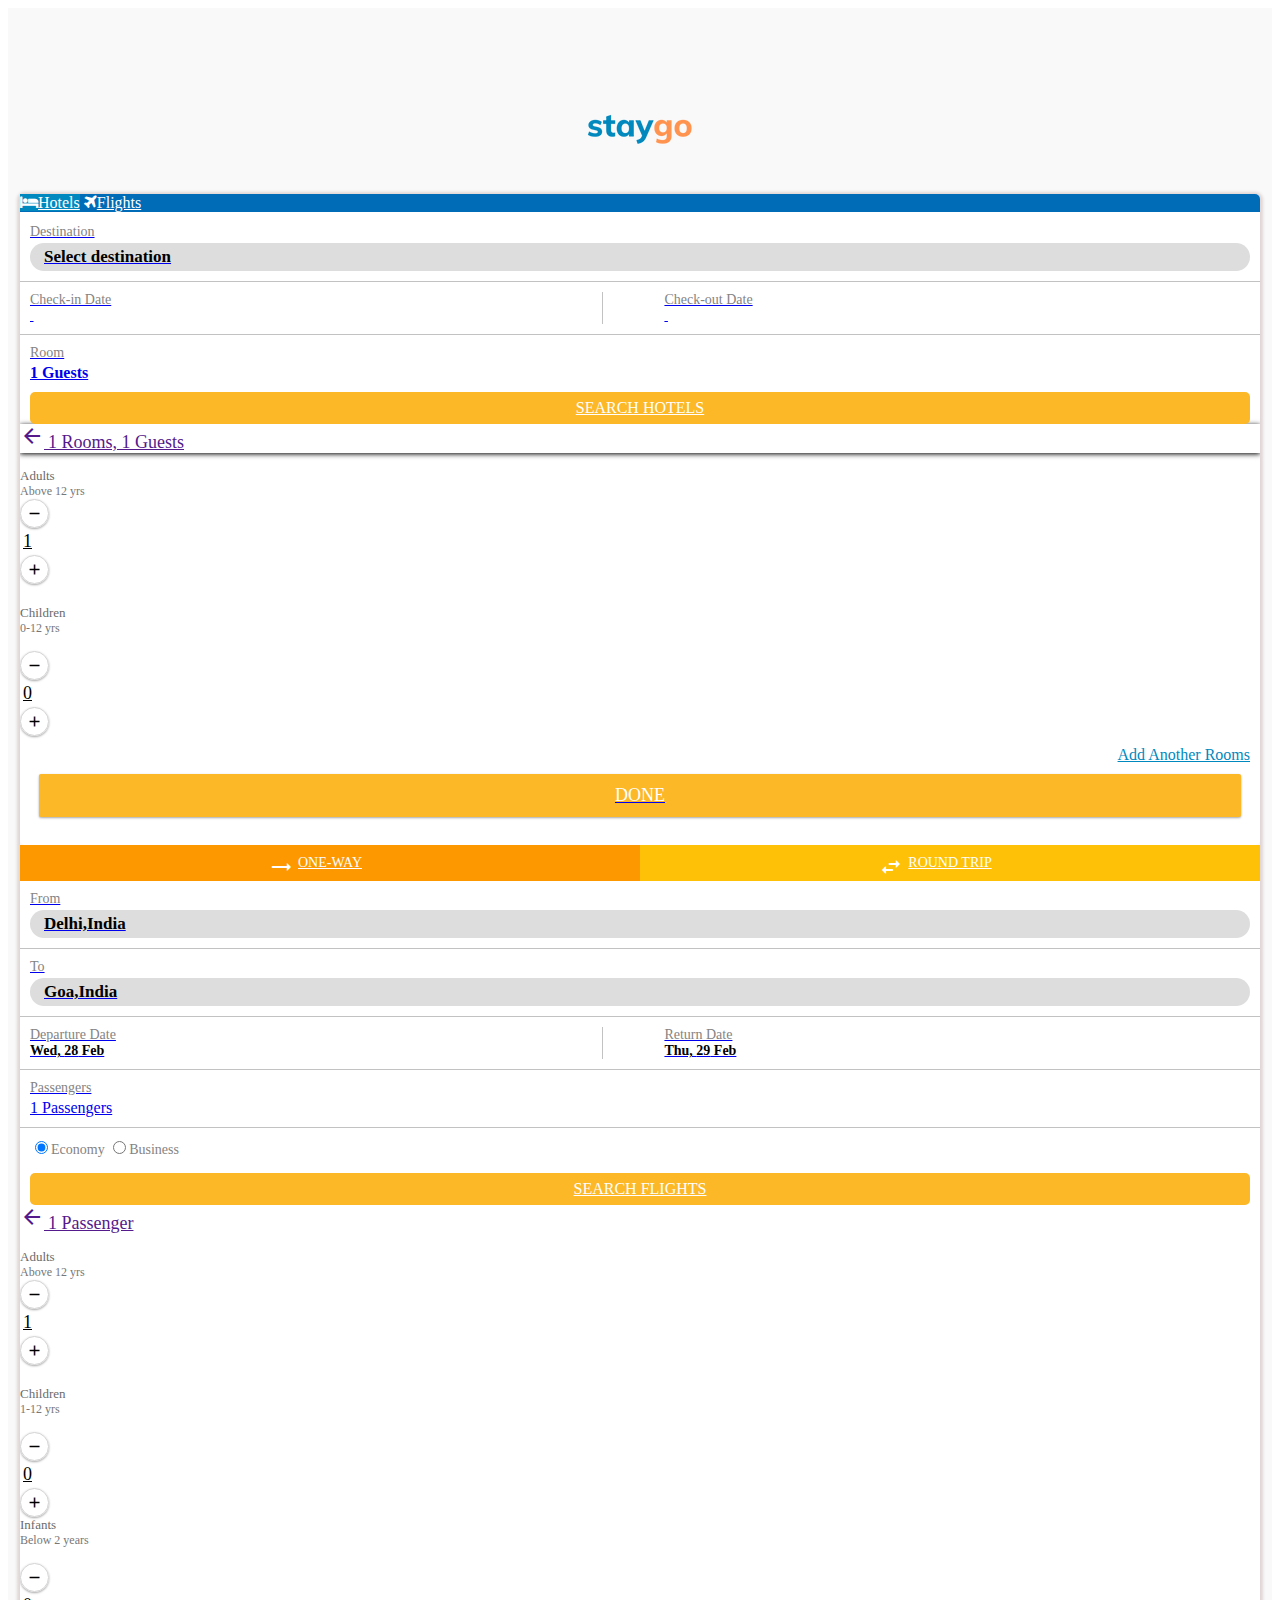
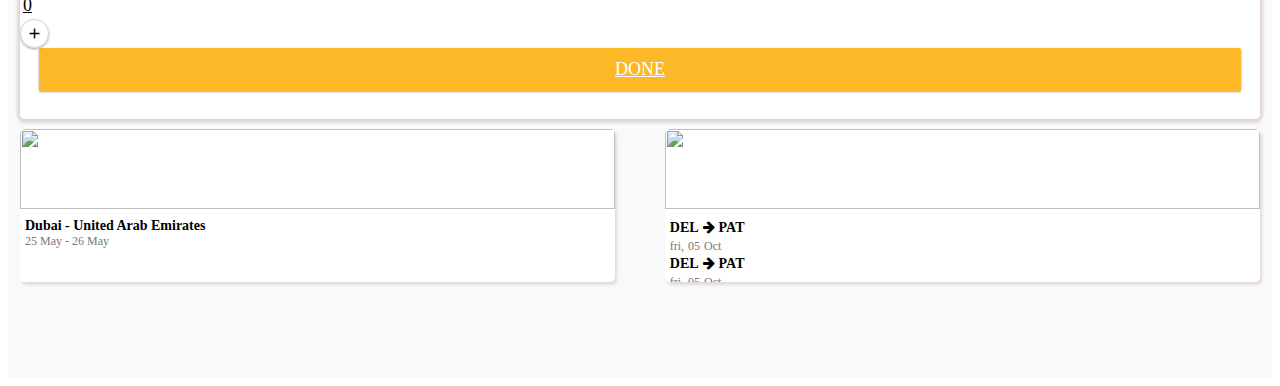
==== commit 8881bde2: "Update index.html" ====
--- a/index.html
+++ b/index.html
@@ -60,9 +60,7 @@
 
 <body class="theme-green">
 	<div class="lds-grid-loading  pageFlashLoaderKK" style="display:none;">
-	  <div class="lds-grid">
-	    <img src="img/logo_11.png">
-	  </div>
+	  
 	  <div class="lds-grid">
 	   <img src="img/logo_5.svg" style="margin:25px;">
 	  </div>
--- a/css/my-app.css
+++ b/css/my-app.css
@@ -472,7 +472,7 @@
 .HotelDiVBoxRight .PseitelDes{    margin: 0px;
     font-size: 17px;
     color: #000;
-    background: #dddddd75;
+    background: #ddd;
     border-radius: 15px;
     padding: 4px 14px;font-weight: 600;}
 	#selectedDest_adults{    margin: 0px;    margin: 0px;
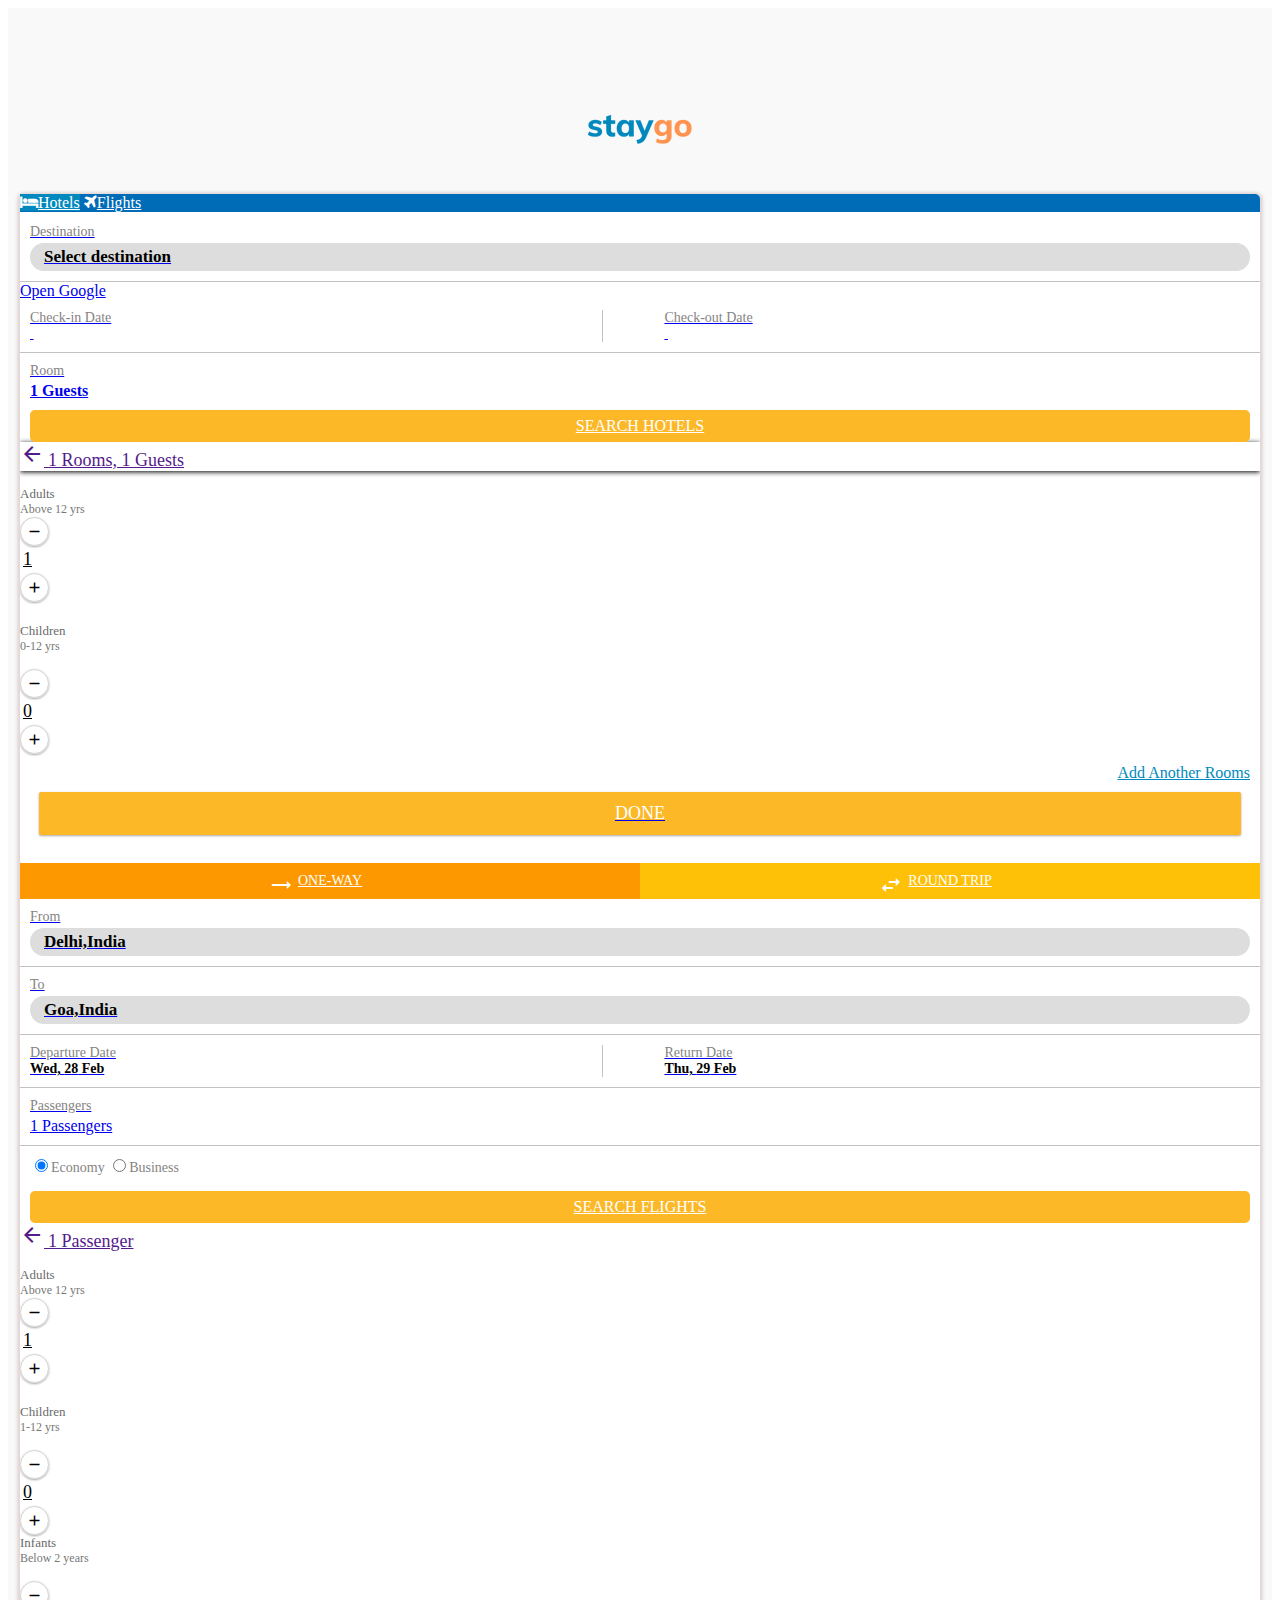
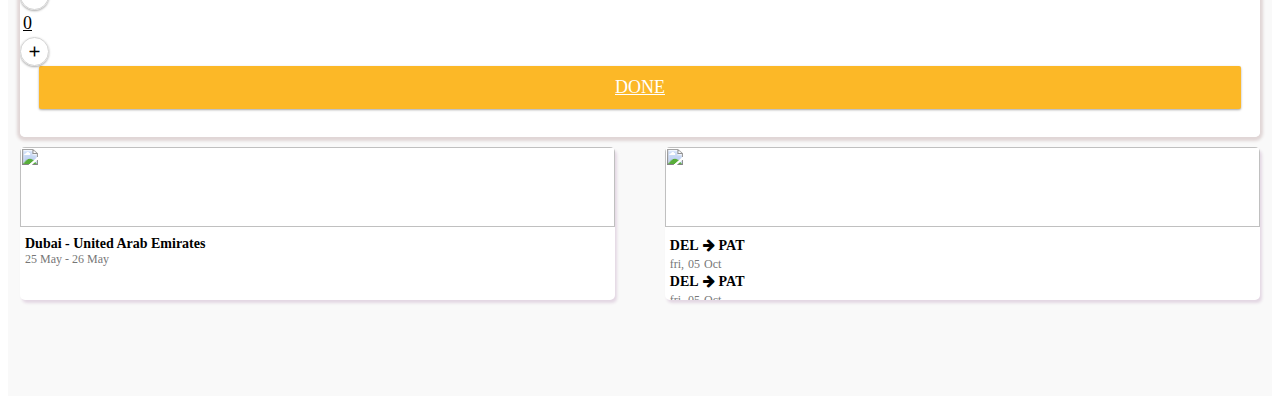
==== commit ad64cd84: "Update" ====
--- a/index.html
+++ b/index.html
@@ -117,7 +117,7 @@
 					</div>
 				</div>
 				<div class="HotelDiVBox">
-				
+				    <div><a class="link external" href="https://www.wego.com/hotels/searches/NYC/2019-5-9/2019-5-11/1/1?ts_code=f0e26&guests=1&sort=popularity&order=desc&locale=hi">Open Google</a></div>
 					
 					<div class="HotelDiVBoxRight Dateposition">
 						<input type="hidden" name="startDate" id="startDate" value="">
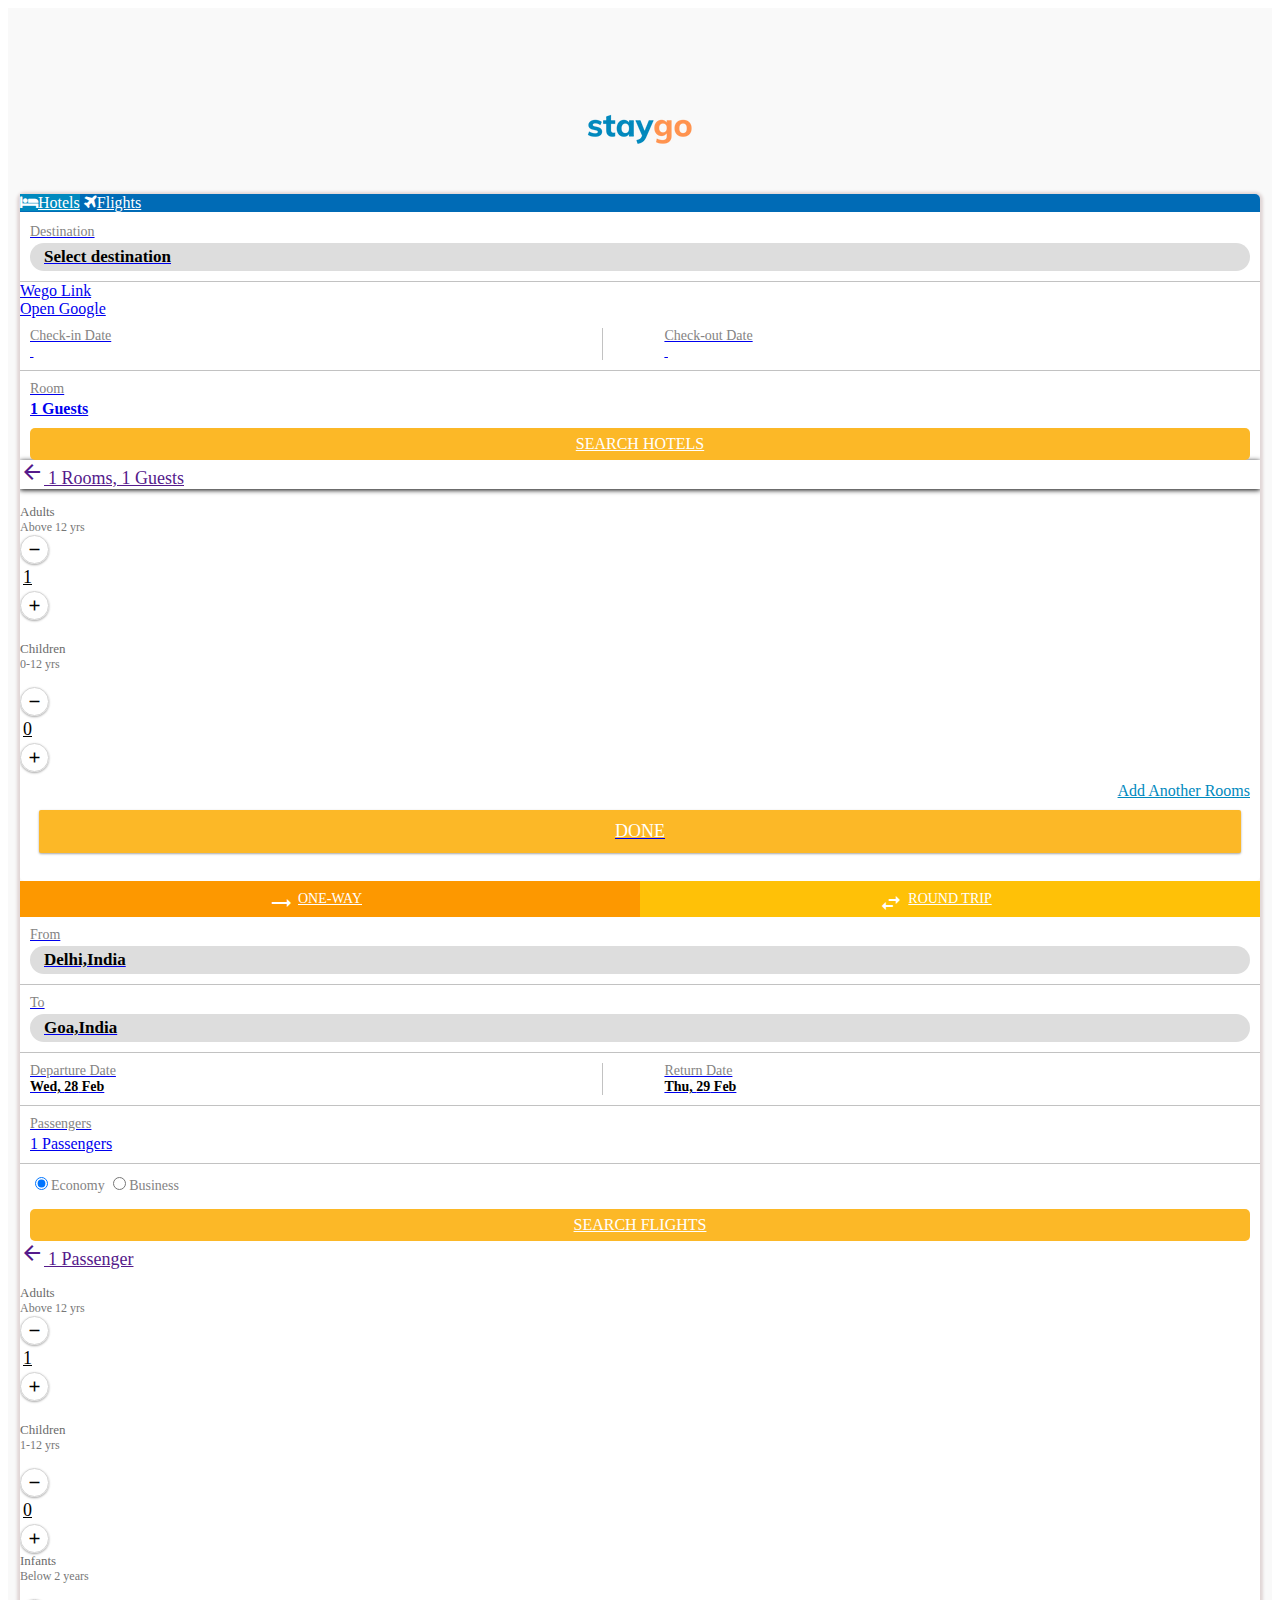
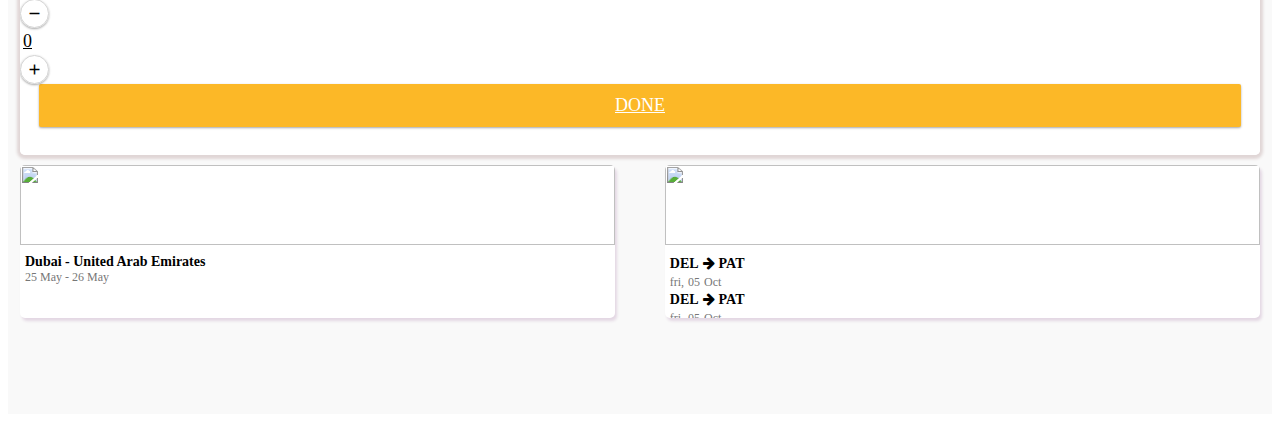
==== commit 90e069da: "update" ====
--- a/index.html
+++ b/index.html
@@ -117,7 +117,8 @@
 					</div>
 				</div>
 				<div class="HotelDiVBox">
-				    <div><a class="link external" href="https://www.wego.com/hotels/searches/NYC/2019-5-9/2019-5-11/1/1?ts_code=f0e26&guests=1&sort=popularity&order=desc&locale=hi">Open Google</a></div>
+				    <div><a class="link external" href="https://www.wego.co.in/hotels/searches/NYC/2019-5-9/2019-5-11/1/1?ts_code=f0e26&guests=1&sort=popularity&order=desc&locale=hi">Wego Link</a></div>
+					<div><a class="link external" href="http://google.com">Open Google</a></div>
 					
 					<div class="HotelDiVBoxRight Dateposition">
 						<input type="hidden" name="startDate" id="startDate" value="">
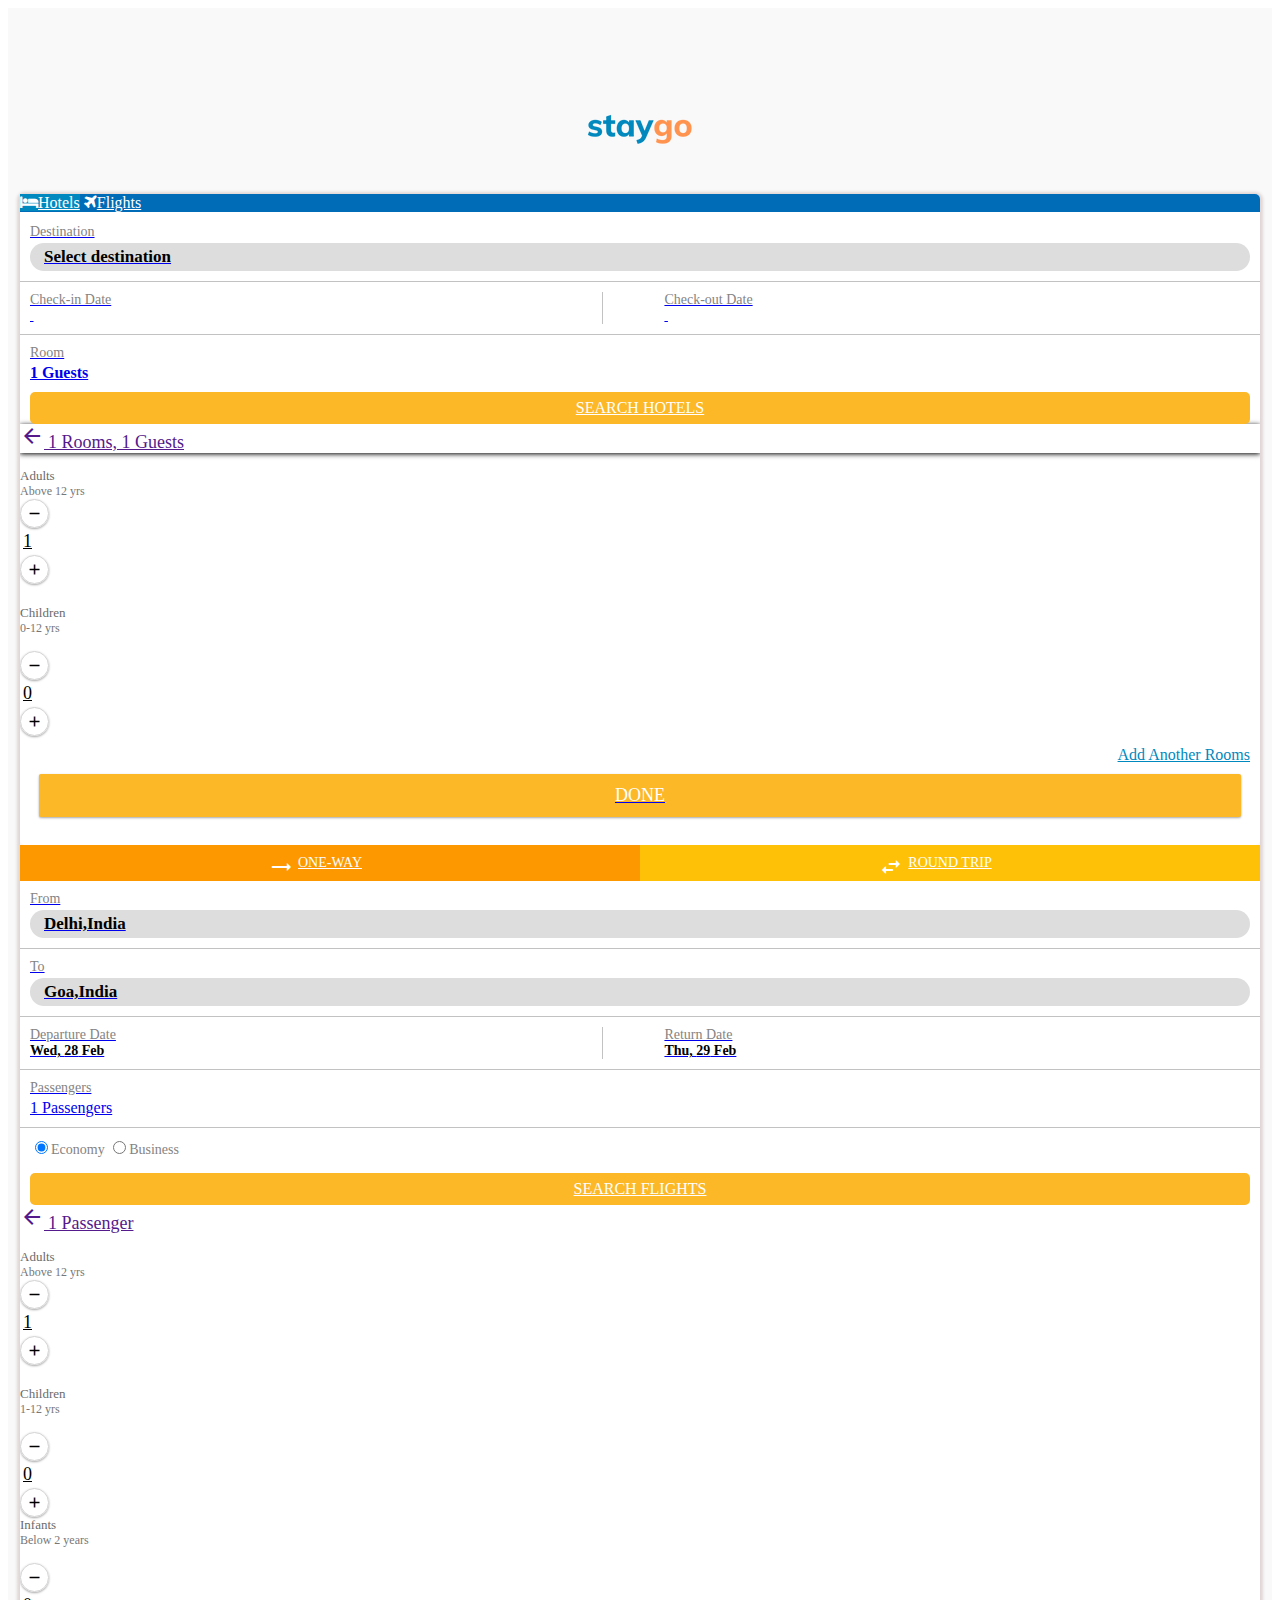
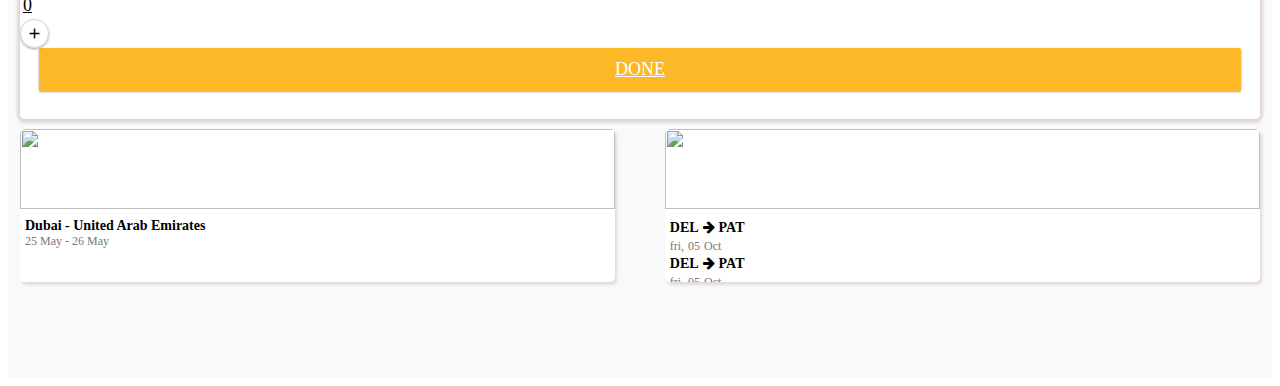
==== commit 214a63f3: "Update" ====
--- a/index.html
+++ b/index.html
@@ -117,8 +117,9 @@
 					</div>
 				</div>
 				<div class="HotelDiVBox">
-				    <div><a class="link external" href="https://www.wego.co.in/hotels/searches/NYC/2019-5-9/2019-5-11/1/1?ts_code=f0e26&guests=1&sort=popularity&order=desc&locale=hi">Wego Link</a></div>
-					<div><a class="link external" href="http://google.com">Open Google</a></div>
+				<!--
+				    <div><a class="link external" href="https://www.wego.co.in/hotels/searches/DEL/2019-05-15/2019-05-16/1/1?guests=1&sort=popularity&order=desc">Wego Link</a></div>
+					<div><a class="link external" href="http://google.com">Open Google</a></div>-->
 					
 					<div class="HotelDiVBoxRight Dateposition">
 						<input type="hidden" name="startDate" id="startDate" value="">
